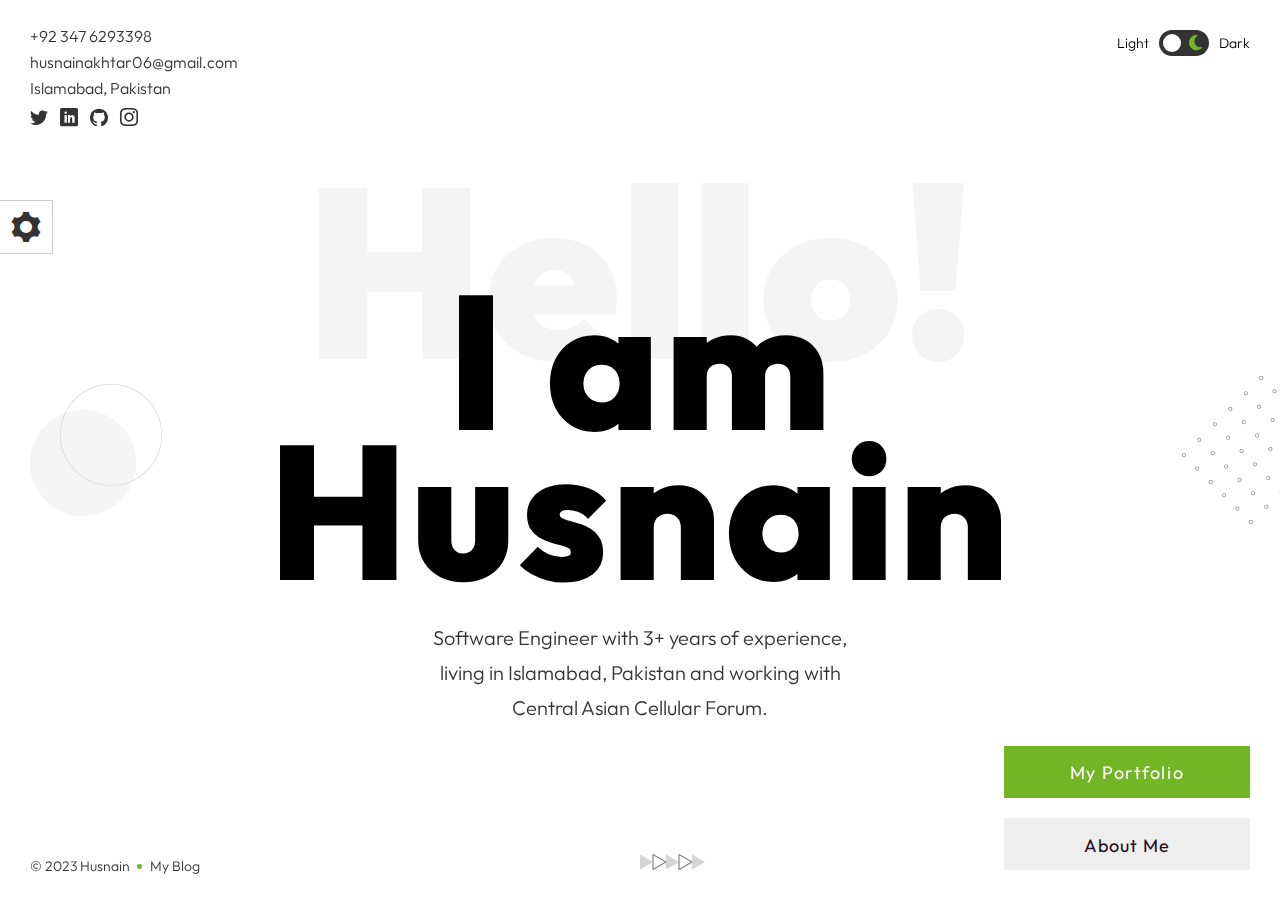
==== index.html @ 50b4adbc "Add skills" ====
<!DOCTYPE html>
<html lang="en">

<head>
  <meta charset="UTF-8">
  <meta name="viewport" content="width=device-width, initial-scale=1.0">
  <meta http-equiv="X-UA-Compatible" content="ie=edge">
  <link rel="preconnect" href="https://fonts.googleapis.com/">
  <link rel="icon" type="image/jpg" href="./img/icon.jpg">
  <link rel="preconnect" href="https://fonts.gstatic.com/" crossorigin>
  <link href="https://fonts.googleapis.com/css2?family=Outfit:wght@300;400;500;600;700;800;900&amp;display=swap"
    rel="stylesheet">
  <title>Husnain Akhtar - Personal Portfolio - Frontend Developer</title>
  <!-- Main CSS File -->
  <link rel="stylesheet" type="text/css" href="css/style.css">
  <!-- Main Color File -->
  <link rel="stylesheet" type="text/css" href="css/skins/green.css">
  <!-- Color Switcher - Only Demo -->
  <link rel="stylesheet" type="text/css" href="css/colorswitcher.css">

</head>

<body>
  <!-- Color Switcher Starts / Only Demo -->
  <div id="switcher" class="switcher">
    <p>Color Switcher</span>
    <div>
      <span id="yellow"></span>
      <span id="red"></span>
      <span id="green"></span>
      <span id="green2"></span>
      <span id="orange"></span>
      <span id="blue"></span>
      <span id="blue2"></span>
      <span id="pink"></span>
      <span id="goldenrod"></span>
      <span id="pink2"></span>
    </div>
    <span id="toggle-switcher">
      <i class="icon-cog"></i>
    </span>
  </div>
  <!-- Color Switcher Ends / Only Demo -->
  <!-- Sound Dialog Modal Starts -->
  <!-- <div id="soundmodal" class="soundmodal">
         <div class="soundmodal-content">
            <img class="sound-icon" src="img/volume.png" alt="">
            <p>Allow Sound Effects ?</p>
            <div class="buttons">
               <span id="no" class="no">No</span>
               <span id="yes" class="yes">Yes</span>
            </div>
         </div>
       </div> -->
  <!-- Sound Dialog Modal Ends -->
  <!-- Loader Starts -->
  <div class="loader-wrapper">
    <div class="loader">
    </div>
    <div class="loader-section section-left"></div>
    <div class="loader-section section-right"></div>
  </div>
  <!-- Loader Ends -->
  <!-- Home Section Starts -->
  <div class="main-section home active">
    <!-- Background shape Starts -->
    <img src="img/shape3.png" alt="">
    <!-- Background shape Ends -->
    <!-- Main Home Content Starts -->
    <div class="home-content">
      <div>
        <span class="hello">Hello!</span>
        <h1>I am <span>Husnain</span>
        </h1>
        <p>Software Engineer with 3+ years of experience, living in Islamabad, Pakistan and working with Central
          Asian Cellular Forum.</p>
      </div>
    </div>
    <!-- Main Home Content Ends -->
    <!-- Call To Actions Starts -->
    <div class="call-to-actions">
      <!-- Open Portfolio Section Starts -->
      <button id="open-portfolio" class="btn-primary">
        <span class="letter-wrap">My Portfolio</span>
      </button>
      <!-- Open Portfolio Section Ends -->
      <!-- Open About Section Starts -->
      <a href="#" id="open-about" class="btn-secondary">
        <div>
          <span> About Me </span>
          <span> About Me </span>
        </div>
      </a>
      <!-- Open About Section Ends -->
    </div>
    <!-- Call To Actions Ends -->
    <!-- Contacts Starts -->
    <div class="contacts">
      <ul>
        <li><a class="link" href="tel:+92 347 6293 398">+92 347 6293398</a></li>
        <li><a class="link" href="mailto:husnainakhtar06@gmail.com">husnainakhtar06@gmail.com</a></li>

        <li>
          <a class="link">Islamabad,
            Pakistan
          </a>
        </li>
      </ul>

      <!-- Social Media Profiles Starts -->
      <div class="social">
        <ul>
          <li>
            <a href="https://twitter.com/ihusnain_1" target="_blank">
              <i class="icon-twitter"></i>
            </a>
          </li>
          <li>
            <a href="https://linkedin.com/in/husnain-akhtar" target="_blank">
              <i class="icon-linkedin"></i>
            </a>
          </li>
          <li>
            <a href="https://github.com/husnain52" target="_blank">
              <i class="icon-github"></i>
            </a>
          </li>
          <li>
            <a href="https://instagram.com/ihusnain_1" target="_blank">
              <i class="icon-instagram"></i>
            </a>
          </li>
        </ul>
      </div>
      <!-- Social Media Profiles Ends -->
    </div>
    <!-- Contacts Ends -->
    <!-- Skin Switcher Starts -->
    <div class="skin">
      <span>Light</span>
      <div>
        <input type="checkbox" class="checkbox" id="checkbox">
        <label for="checkbox" class="checkbox-label">
          <svg width="14" class="light" xmlns="http://www.w3.org/2000/svg" viewBox="0 0 512 512">
            <path
              d="M361.5 1.2c5 2.1 8.6 6.6 9.6 11.9L391 121l107.9 19.8c5.3 1 9.8 4.6 11.9 9.6s1.5 10.7-1.6 15.2L446.9 256l62.3 90.3c3.1 4.5 3.7 10.2 1.6 15.2s-6.6 8.6-11.9 9.6L391 391 371.1 498.9c-1 5.3-4.6 9.8-9.6 11.9s-10.7 1.5-15.2-1.6L256 446.9l-90.3 62.3c-4.5 3.1-10.2 3.7-15.2 1.6s-8.6-6.6-9.6-11.9L121 391 13.1 371.1c-5.3-1-9.8-4.6-11.9-9.6s-1.5-10.7 1.6-15.2L65.1 256 2.8 165.7c-3.1-4.5-3.7-10.2-1.6-15.2s6.6-8.6 11.9-9.6L121 121 140.9 13.1c1-5.3 4.6-9.8 9.6-11.9s10.7-1.5 15.2 1.6L256 65.1 346.3 2.8c4.5-3.1 10.2-3.7 15.2-1.6zM160 256a96 96 0 1 1 192 0 96 96 0 1 1 -192 0zm224 0a128 128 0 1 0 -256 0 128 128 0 1 0 256 0z" />
          </svg>
          <svg width="13" class="dark" xmlns="http://www.w3.org/2000/svg" viewBox="0 0 384 512">
            <path
              d="M223.5 32C100 32 0 132.3 0 256S100 480 223.5 480c60.6 0 115.5-24.2 155.8-63.4c5-4.9 6.3-12.5 3.1-18.7s-10.1-9.7-17-8.5c-9.8 1.7-19.8 2.6-30.1 2.6c-96.9 0-175.5-78.8-175.5-176c0-65.8 36-123.1 89.3-153.3c6.1-3.5 9.2-10.5 7.7-17.3s-7.3-11.9-14.3-12.5c-6.3-.5-12.6-.8-19-.8z" />
          </svg>
          <span class="ball"></span>
        </label>
      </div>
      <span>Dark</span>
    </div>
    <!-- Skin Switcher Ends -->
    <!-- Copyright Starts -->
    <div class="leftbottom">
      <span>&copy; 2023 Husnain</span>
      <a href="blog.html">
        My Blog
      </a>
    </div>
    <!-- Copyright Ends -->
  </div>
  <!-- Home Section Ends -->
  <!-- Portfolio Section Starts -->
  <div class="main-section portfolio-grid">
    <!-- Back Home Starts -->
    <div class="back-home" id="back-home">
      <div class="squares">
        <div></div>
        <div></div>
        <div></div>
        <div></div>
        <div></div>
        <div></div>
        <div></div>
        <div></div>
        <div></div>
        <div></div>
        <div></div>
        <div></div>
        <div></div>
        <div></div>
        <div></div>
        <div></div>
        <div></div>
        <div></div>
      </div>
    </div>
    <!-- Back Home Ends -->
    <!-- Portfolio Grid Starts -->
    <div class="grid-container">
      <!-- Portfolio Heading Starts -->
      <div class="heading">
        <h2>Portfolio</h2>
        <p>A few recent Projects that I have worked on</p>
      </div>
      <!-- Portfolio Heading Ends -->
      <!-- Portfolio Items Starts -->
      <ul class="grid">
        <!-- Portfolio Single Item Starts -->
        <li class="item" onclick="openItem(this)">
          <img src="img/projects/commercehope-frontend.png" alt="commercehope-frontend">
          <div class="title">
            <span>CommerceHope - React Web App</span>
          </div>
        </li>
        <!-- Portfolio Single Item Ends -->
        <!-- Portfolio Single Item Starts -->
        <li class="item" onclick="openItem(this)">
          <img src="img/projects/commercehope-dashboard.png" alt="commercehope-dashboard">
          <div class="title">
            <span>CommerceHope Admin Dashboard</span>
          </div>
        </li>
        <!-- Portfolio Single Item Ends -->
        <!-- Portfolio Single Item Starts -->
        <li class="item" onclick="openItem(this)">
          <img src="img/projects/project-3.jpg" alt="">
          <div class="title">
            <span>Moscow</span>
          </div>
        </li>
        <!-- Portfolio Single Item Ends -->
        <!-- Portfolio Single Item Starts -->
        <li class="item" onclick="openItem(this)">
          <img src="img/projects/project-4.jpg" alt="">
          <div class="title">
            <span>New York</span>
          </div>
        </li>
        <!-- Portfolio Single Item Ends -->
        <!-- Portfolio Single Item Starts -->
        <li class="item" onclick="openItem(this)">
          <img src="img/projects/project-5.jpg" alt="">
          <div class="title">
            <span>Tokyo</span>
          </div>
        </li>
        <!-- Portfolio Single Item Ends -->
        <!-- Portfolio Single Item Starts -->
        <li class="item" onclick="openItem(this)">
          <img src="img/projects/project-6.jpg" alt="">
          <div class="title">
            <span>Budapest</span>
          </div>
        </li>
        <!-- Portfolio Single Item Ends -->
        <!-- Portfolio Single Item Starts -->
        <li class="item" onclick="openItem(this)">
          <img src="img/projects/project-7.jpg" alt="">
          <div class="title">
            <span>Sydney</span>
          </div>
        </li>
        <!-- Portfolio Single Item Ends -->
        <!-- Portfolio Single Item Starts -->
        <li class="item" onclick="openItem(this)">
          <img src="img/projects/project-8.jpg" alt="">
          <div class="title">
            <span>Amsterdam</span>
          </div>
        </li>
        <!-- Portfolio Single Item Ends -->
      </ul>
      <!-- Portfolio Items Ends -->

      <div class="heading">
        <h2>Top Skills</h2>
        <p>Some of my expertise</p>

        <ul class="grid">
          <!-- Portfolio Single Item Starts -->
          <li class="item">
            <img style="object-fit: contain;" src="https://cdn-icons-png.flaticon.com/512/732/732212.png"
              alt="redux.js">
            <div class="title">
              <span>HTML</span>
            </div>
          </li>
          <li class="item">
            <img style="object-fit: contain;"
              src="https://upload.wikimedia.org/wikipedia/commons/thumb/6/62/CSS3_logo.svg/800px-CSS3_logo.svg.png"
              alt="redux.js">
            <div class="title">
              <span>CSS</span>
            </div>
          </li>
          <li class="item">
            <img style="object-fit: contain;" src="https://cdn-icons-png.flaticon.com/512/5968/5968292.png"
              alt="redux.js">
            <div class="title">
              <span>JavaScript</span>
            </div>
          </li>
          <li class="item">
            <img style="object-fit: contain;" src="https://cdn-icons-png.flaticon.com/512/5968/5968381.png"
              alt="redux.js">
            <div class="title">
              <span>TypeScript</span>
            </div>
          </li>
          <li class="item">
            <img style="object-fit: contain;"
              src="https://upload.wikimedia.org/wikipedia/commons/thumb/a/a7/React-icon.svg/2300px-React-icon.svg.png"
              alt="react.js">
            <div class="title">
              <span>React.js</span>
            </div>
          </li>
          <li class="item">
            <img style="object-fit: contain;"
              src="https://seeklogo.com/images/N/next-js-logo-8FCFF51DD2-seeklogo.com.png" alt="next.js">
            <div class="title">
              <span>Next.js</span>
            </div>
          </li>
          <li class="item">
            <img style="object-fit: contain;" src="https://assets.stickpng.com/images/5848309bcef1014c0b5e4a9a.png"
              alt="redux.js">
            <div class="title">
              <span>Redux.js</span>
            </div>
          </li>
          <li class="item">
            <img style="object-fit: contain;" src="https://static-00.iconduck.com/assets.00/node-js-icon-454x512-nztofx17.png"
              alt="redux.js">
            <div class="title">
              <span>Node.js</span>
            </div>
          </li>
          <!-- Portfolio Single Item Ends -->
        </ul>
      </div>
    </div>
    <!-- Portfolio Grid Ends -->
    <!-- Skin Switcher Starts -->
    <div class="skin">
      <span>Light</span>
      <div>
        <input type="checkbox" class="checkbox" id="checkbox2">
        <label for="checkbox2" class="checkbox-label">
          <svg width="14" class="light" xmlns="http://www.w3.org/2000/svg" viewBox="0 0 512 512">
            <path fill="#fb6977"
              d="M361.5 1.2c5 2.1 8.6 6.6 9.6 11.9L391 121l107.9 19.8c5.3 1 9.8 4.6 11.9 9.6s1.5 10.7-1.6 15.2L446.9 256l62.3 90.3c3.1 4.5 3.7 10.2 1.6 15.2s-6.6 8.6-11.9 9.6L391 391 371.1 498.9c-1 5.3-4.6 9.8-9.6 11.9s-10.7 1.5-15.2-1.6L256 446.9l-90.3 62.3c-4.5 3.1-10.2 3.7-15.2 1.6s-8.6-6.6-9.6-11.9L121 391 13.1 371.1c-5.3-1-9.8-4.6-11.9-9.6s-1.5-10.7 1.6-15.2L65.1 256 2.8 165.7c-3.1-4.5-3.7-10.2-1.6-15.2s6.6-8.6 11.9-9.6L121 121 140.9 13.1c1-5.3 4.6-9.8 9.6-11.9s10.7-1.5 15.2 1.6L256 65.1 346.3 2.8c4.5-3.1 10.2-3.7 15.2-1.6zM160 256a96 96 0 1 1 192 0 96 96 0 1 1 -192 0zm224 0a128 128 0 1 0 -256 0 128 128 0 1 0 256 0z" />
          </svg>
          <svg width="13" class="dark" xmlns="http://www.w3.org/2000/svg" viewBox="0 0 384 512">
            <path
              d="M223.5 32C100 32 0 132.3 0 256S100 480 223.5 480c60.6 0 115.5-24.2 155.8-63.4c5-4.9 6.3-12.5 3.1-18.7s-10.1-9.7-17-8.5c-9.8 1.7-19.8 2.6-30.1 2.6c-96.9 0-175.5-78.8-175.5-176c0-65.8 36-123.1 89.3-153.3c6.1-3.5 9.2-10.5 7.7-17.3s-7.3-11.9-14.3-12.5c-6.3-.5-12.6-.8-19-.8z" />
          </svg>
          <span class="ball"></span>
        </label>
      </div>
      <span>Dark</span>
    </div>
    <!-- Skin Switcher Ends -->
  </div>
  <!-- Portfolio Section Ends -->
  <!-- Portfolio Items Details Starts -->
  <div class="portfolio-items">
    <!-- Single Project Details Starts -->
    <div class="single-project-item" id="project-1">
      <!-- Back Portfolio Starts -->
      <div class="back-to-portfolio" onclick="backToPorfolio()">
        <div class="squares">
          <div></div>
          <div></div>
          <div></div>
          <div></div>
          <div></div>
          <div></div>
          <div></div>
          <div></div>
          <div></div>
          <div></div>
          <div></div>
          <div></div>
          <div></div>
          <div></div>
          <div></div>
          <div></div>
          <div></div>
          <div></div>
        </div>
      </div>
      <!-- Back Portfolio Ends -->
      <div>
        <!-- Portfolio Single Item Details Starts -->
        <div class="details">
          <div class="heading">
            <img src="img/projects/commercehope-frontend.png" alt="">
            <div>
              <div>
                <h2>CommerceHope - An Ecommerce Software</h2>
                <span>Web Application</span>
              </div>
            </div>
          </div>
          <div class="content">
            <ul>
              <li>
                <span>Client :</span>
                <span>Techgater IT Solutions</span>
              </li>
              <li>
                <span>Duration :</span>
                <span>6 months</span>
              </li>
              <li>
                <span>Role :</span>
                <span>Fullstack Developer</span>
              </li>
              <li>
                <span> Frameworks : </span>
                <span>React JS, Material UI, Redux-Toolkit, Node.js, Express, MongoDB</span>
              </li>
            </ul>
            <a href="https://app-v3.commercehope.com/" target="_blank" class="btn-secondary">
              <div>
                <span> Preview </span>
                <span> Preview </span>
              </div>
            </a>
          </div>
        </div>
        <!-- Portfolio Single Item Details Ends -->
        <!-- Portfolio Navigation Starts -->
        <div class="arrows">
          <div>
            <div class="arrow up top-project" onclick="TopProject()">
              <div class="arrow-inner">
                <svg class="main-arrow" width="40" height="40" xmlns="http://www.w3.org/2000/svg" version="1.1">
                  <path d="M 15 19 L 20.5 13 L 26 19 L 23 19 L 23 25 L 18 25 L 18 19 z"></path>
                </svg>
                <svg class="hover" width="40" height="40" xmlns="http://www.w3.org/2000/svg" version="1.1">
                  <path d="M 15 19 L 20.5 13 L 26 19 L 23 19 L 23 25 L 18 25 L 18 19 z"></path>
                </svg>
              </div>
            </div>
          </div>
          <div>
            <div class="arrow down bottom-project" onclick="BottomProject()">
              <div class="arrow-inner">
                <svg class="main-arrow" width="40" height="40" xmlns="http://www.w3.org/2000/svg" version="1.1">
                  <path d="M 15 21 L 20.5 27 L 26 21 L 23 21 L 23 15 L 18 15 L 18 21 z"></path>
                </svg>
                <svg class="hover" width="40" height="40" xmlns="http://www.w3.org/2000/svg" version="1.1">
                  <path d="M 15 21 L 20.5 27 L 26 21 L 23 21 L 23 15 L 18 15 L 18 21 z"></path>
                </svg>
              </div>
            </div>
          </div>
        </div>
        <!-- Portfolio Navigation Ends -->
      </div>
    </div>
    <!-- Single Project Details Ends -->
    <!-- Single Project Details Starts -->
    <div class="single-project-item" id="project-2">
      <!-- Back Portfolio Starts -->
      <div class="back-to-portfolio" onclick="backToPorfolio()">
        <div class="squares">
          <div></div>
          <div></div>
          <div></div>
          <div></div>
          <div></div>
          <div></div>
          <div></div>
          <div></div>
          <div></div>
          <div></div>
          <div></div>
          <div></div>
          <div></div>
          <div></div>
          <div></div>
          <div></div>
          <div></div>
          <div></div>
        </div>
      </div>
      <!-- Back Portfolio Ends -->
      <div>
        <!-- Portfolio Single Item Details Starts -->
        <div class="details">
          <div class="heading">
            <img src="img/projects/commercehope-dashboard.png" alt="commercehope-dashboard">
            <div>
              <div>
                <h2>CommerceHope Admin Panel</h2>
                <span>Progressive Web Application for an Ecommerce sites</span>
              </div>
            </div>
          </div>
          <div class="content">
            <ul>
              <li>
                <span>Client :</span>
                <span>Techgater IT Solutions</span>
              </li>
              <li>
                <span>Duration :</span>
                <span>6 months</span>
              </li>
              <li>
                <span>Role :</span>
                <span>Frontend Architect</span>
              </li>
              <li>
                <span>Frameworks : </span>
                <span>Next.js, Express, Material-UI, Redux, MongoDB</span>
              </li>
            </ul>
            <a href="https://dashboard-ch-v3.vercel.app/dashboard" target="_blank" class="btn-secondary">
              <div>
                <span> Preview </span>
                <span> Preview </span>
              </div>
            </a>
          </div>
        </div>
        <!-- Portfolio Single Item Details Ends -->
        <!-- Portfolio Navigation Starts -->
        <div class="arrows">
          <div>
            <div class="arrow up top-project" onclick="TopProject()">
              <div class="arrow-inner">
                <svg class="main-arrow" width="40" height="40" xmlns="http://www.w3.org/2000/svg" version="1.1">
                  <path d="M 15 19 L 20.5 13 L 26 19 L 23 19 L 23 25 L 18 25 L 18 19 z"></path>
                </svg>
                <svg class="hover" width="40" height="40" xmlns="http://www.w3.org/2000/svg" version="1.1">
                  <path d="M 15 19 L 20.5 13 L 26 19 L 23 19 L 23 25 L 18 25 L 18 19 z"></path>
                </svg>
              </div>
            </div>
          </div>
          <div>
            <div class="arrow down bottom-project" onclick="BottomProject()">
              <div class="arrow-inner">
                <svg class="main-arrow" width="40" height="40" xmlns="http://www.w3.org/2000/svg" version="1.1">
                  <path d="M 15 21 L 20.5 27 L 26 21 L 23 21 L 23 15 L 18 15 L 18 21 z"></path>
                </svg>
                <svg class="hover" width="40" height="40" xmlns="http://www.w3.org/2000/svg" version="1.1">
                  <path d="M 15 21 L 20.5 27 L 26 21 L 23 21 L 23 15 L 18 15 L 18 21 z"></path>
                </svg>
              </div>
            </div>
          </div>
        </div>
        <!-- Portfolio Navigation Ends -->
      </div>
    </div>
    <!-- Single Project Details Ends -->
    <!-- Single Project Details Starts -->
    <div class="single-project-item" id="project-3">
      <!-- Back Portfolio Starts -->
      <div class="back-to-portfolio" onclick="backToPorfolio()">
        <div class="squares">
          <div></div>
          <div></div>
          <div></div>
          <div></div>
          <div></div>
          <div></div>
          <div></div>
          <div></div>
          <div></div>
          <div></div>
          <div></div>
          <div></div>
          <div></div>
          <div></div>
          <div></div>
          <div></div>
          <div></div>
          <div></div>
        </div>
      </div>
      <!-- Back Portfolio Ends -->
      <div>
        <!-- Portfolio Single Item Details Starts -->
        <div class="details">
          <div class="heading">
            <img src="img/projects/project-3-big.jpg" alt="">
            <div>
              <div>
                <h2>Moscow</h2>
                <span>Mobile App</span>
              </div>
            </div>
          </div>
          <div class="content">
            <ul>
              <li>
                <span>Client :</span>
                <span>Graphicriver</span>
              </li>
              <li>
                <span>Duration :</span>
                <span>10 months</span>
              </li>
              <li>
                <span>Role :</span>
                <span>Backend</span>
              </li>
              <li>
                <span>Frameworks : </span>
                <span>Java, Spring Boot</span>
              </li>
            </ul>
            <a href="#" target="_blank" class="btn-secondary">
              <div>
                <span> Preview </span>
                <span> Preview </span>
              </div>
            </a>
          </div>
        </div>
        <!-- Portfolio Single Item Details Ends -->
        <!-- Portfolio Navigation Starts -->
        <div class="arrows">
          <div>
            <div class="arrow up top-project" onclick="TopProject()">
              <div class="arrow-inner">
                <svg class="main-arrow" width="40" height="40" xmlns="http://www.w3.org/2000/svg" version="1.1">
                  <path d="M 15 19 L 20.5 13 L 26 19 L 23 19 L 23 25 L 18 25 L 18 19 z"></path>
                </svg>
                <svg class="hover" width="40" height="40" xmlns="http://www.w3.org/2000/svg" version="1.1">
                  <path d="M 15 19 L 20.5 13 L 26 19 L 23 19 L 23 25 L 18 25 L 18 19 z"></path>
                </svg>
              </div>
            </div>
          </div>
          <div>
            <div class="arrow down bottom-project" onclick="BottomProject()">
              <div class="arrow-inner">
                <svg class="main-arrow" width="40" height="40" xmlns="http://www.w3.org/2000/svg" version="1.1">
                  <path d="M 15 21 L 20.5 27 L 26 21 L 23 21 L 23 15 L 18 15 L 18 21 z"></path>
                </svg>
                <svg class="hover" width="40" height="40" xmlns="http://www.w3.org/2000/svg" version="1.1">
                  <path d="M 15 21 L 20.5 27 L 26 21 L 23 21 L 23 15 L 18 15 L 18 21 z"></path>
                </svg>
              </div>
            </div>
          </div>
        </div>
        <!-- Portfolio Navigation Ends -->
      </div>
    </div>
    <!-- Single Project Details Ends -->
    <!-- Single Project Details Starts -->
    <div class="single-project-item" id="project-4">
      <!-- Back Portfolio Starts -->
      <div class="back-to-portfolio" onclick="backToPorfolio()">
        <div class="squares">
          <div></div>
          <div></div>
          <div></div>
          <div></div>
          <div></div>
          <div></div>
          <div></div>
          <div></div>
          <div></div>
          <div></div>
          <div></div>
          <div></div>
          <div></div>
          <div></div>
          <div></div>
          <div></div>
          <div></div>
          <div></div>
        </div>
      </div>
      <!-- Back Portfolio Ends -->
      <div>
        <!-- Portfolio Single Item Details Starts -->
        <div class="details">
          <div class="heading">
            <img src="img/projects/project-4-big.jpg" alt="">
            <div>
              <div>
                <h2>New York</h2>
                <span>Web App</span>
              </div>
            </div>
          </div>
          <div class="content">
            <ul>
              <li>
                <span>Client :</span>
                <span>Videohive</span>
              </li>
              <li>
                <span>Duration :</span>
                <span>2 years</span>
              </li>
              <li>
                <span>Role :</span>
                <span>Manager</span>
              </li>
              <li>
                <span>Frameworks : </span>
                <span>Jira, Google Sheets</span>
              </li>
            </ul>
            <a href="#" target="_blank" class="btn-secondary">
              <div>
                <span> Preview </span>
                <span> Preview </span>
              </div>
            </a>
          </div>
        </div>
        <!-- Portfolio Single Item Details Ends -->
        <!-- Portfolio Navigation Starts -->
        <div class="arrows">
          <div>
            <div class="arrow up top-project" onclick="TopProject()">
              <div class="arrow-inner">
                <svg class="main-arrow" width="40" height="40" xmlns="http://www.w3.org/2000/svg" version="1.1">
                  <path d="M 15 19 L 20.5 13 L 26 19 L 23 19 L 23 25 L 18 25 L 18 19 z"></path>
                </svg>
                <svg class="hover" width="40" height="40" xmlns="http://www.w3.org/2000/svg" version="1.1">
                  <path d="M 15 19 L 20.5 13 L 26 19 L 23 19 L 23 25 L 18 25 L 18 19 z"></path>
                </svg>
              </div>
            </div>
          </div>
          <div>
            <div class="arrow down bottom-project" onclick="BottomProject()">
              <div class="arrow-inner">
                <svg class="main-arrow" width="40" height="40" xmlns="http://www.w3.org/2000/svg" version="1.1">
                  <path d="M 15 21 L 20.5 27 L 26 21 L 23 21 L 23 15 L 18 15 L 18 21 z"></path>
                </svg>
                <svg class="hover" width="40" height="40" xmlns="http://www.w3.org/2000/svg" version="1.1">
                  <path d="M 15 21 L 20.5 27 L 26 21 L 23 21 L 23 15 L 18 15 L 18 21 z"></path>
                </svg>
              </div>
            </div>
          </div>
        </div>
        <!-- Portfolio Navigation Ends -->
      </div>
    </div>
    <!-- Single Project Details Ends -->
    <!-- Single Project Details Starts -->
    <div class="single-project-item" id="project-5">
      <!-- Back Portfolio Starts -->
      <div class="back-to-portfolio" onclick="backToPorfolio()">
        <div class="squares">
          <div></div>
          <div></div>
          <div></div>
          <div></div>
          <div></div>
          <div></div>
          <div></div>
          <div></div>
          <div></div>
          <div></div>
          <div></div>
          <div></div>
          <div></div>
          <div></div>
          <div></div>
          <div></div>
          <div></div>
          <div></div>
        </div>
      </div>
      <!-- Back Portfolio Ends -->
      <div>
        <!-- Portfolio Single Item Details Starts -->
        <div class="details">
          <div class="heading">
            <img src="img/projects/project-5-big.jpg" alt="">
            <div>
              <div>
                <h2>Tokyo</h2>
                <span>Mobile App</span>
              </div>
            </div>
          </div>
          <div class="content">
            <ul>
              <li>
                <span>Client :</span>
                <span>Audiojungle</span>
              </li>
              <li>
                <span>Duration :</span>
                <span>4 months</span>
              </li>
              <li>
                <span>Role :</span>
                <span>Frontend</span>
              </li>
              <li>
                <span>Frameworks :</span>
                <span>Html, Css, jQuery</span>
              </li>
            </ul>
            <a href="#" target="_blank" class="btn-secondary">
              <div>
                <span> Preview </span>
                <span> Preview </span>
              </div>
            </a>
          </div>
        </div>
        <!-- Portfolio Single Item Details Ends -->
        <!-- Portfolio Navigation Starts -->
        <div class="arrows">
          <div>
            <div class="arrow up top-project" onclick="TopProject()">
              <div class="arrow-inner">
                <svg class="main-arrow" width="40" height="40" xmlns="http://www.w3.org/2000/svg" version="1.1">
                  <path d="M 15 19 L 20.5 13 L 26 19 L 23 19 L 23 25 L 18 25 L 18 19 z"></path>
                </svg>
                <svg class="hover" width="40" height="40" xmlns="http://www.w3.org/2000/svg" version="1.1">
                  <path d="M 15 19 L 20.5 13 L 26 19 L 23 19 L 23 25 L 18 25 L 18 19 z"></path>
                </svg>
              </div>
            </div>
          </div>
          <div>
            <div class="arrow down bottom-project" onclick="BottomProject()">
              <div class="arrow-inner">
                <svg class="main-arrow" width="40" height="40" xmlns="http://www.w3.org/2000/svg" version="1.1">
                  <path d="M 15 21 L 20.5 27 L 26 21 L 23 21 L 23 15 L 18 15 L 18 21 z"></path>
                </svg>
                <svg class="hover" width="40" height="40" xmlns="http://www.w3.org/2000/svg" version="1.1">
                  <path d="M 15 21 L 20.5 27 L 26 21 L 23 21 L 23 15 L 18 15 L 18 21 z"></path>
                </svg>
              </div>
            </div>
          </div>
        </div>
        <!-- Portfolio Navigation Ends -->
      </div>
    </div>
    <!-- Single Project Details Ends -->
    <!-- Single Project Details Starts -->
    <div class="single-project-item" id="project-6">
      <!-- Back Portfolio Starts -->
      <div class="back-to-portfolio" onclick="backToPorfolio()">
        <div class="squares">
          <div></div>
          <div></div>
          <div></div>
          <div></div>
          <div></div>
          <div></div>
          <div></div>
          <div></div>
          <div></div>
          <div></div>
          <div></div>
          <div></div>
          <div></div>
          <div></div>
          <div></div>
          <div></div>
          <div></div>
          <div></div>
        </div>
      </div>
      <!-- Back Portfolio Ends -->
      <div>
        <!-- Portfolio Single Item Details Starts -->
        <div class="details">
          <div class="heading">
            <img src="img/projects/project-6-big.jpg" alt="">
            <div>
              <div>
                <h2>Budapest</h2>
                <span>Web App</span>
              </div>
            </div>
          </div>
          <div class="content">
            <ul>
              <li>
                <span>Client :</span>
                <span>Photodune</span>
              </li>
              <li>
                <span>Duration :</span>
                <span>7 months</span>
              </li>
              <li>
                <span>Role :</span>
                <span>Tech Lead</span>
              </li>
              <li>
                <span> Frameworks : </span>
                <span>Next JS, React</span>
              </li>
            </ul>
            <a href="#" target="_blank" class="btn-secondary">
              <div>
                <span> Preview </span>
                <span> Preview </span>
              </div>
            </a>
          </div>
        </div>
        <!-- Portfolio Single Item Details Ends -->
        <!-- Portfolio Navigation Starts -->
        <div class="arrows">
          <div>
            <div class="arrow up top-project" onclick="TopProject()">
              <div class="arrow-inner">
                <svg class="main-arrow" width="40" height="40" xmlns="http://www.w3.org/2000/svg" version="1.1">
                  <path d="M 15 19 L 20.5 13 L 26 19 L 23 19 L 23 25 L 18 25 L 18 19 z"></path>
                </svg>
                <svg class="hover" width="40" height="40" xmlns="http://www.w3.org/2000/svg" version="1.1">
                  <path d="M 15 19 L 20.5 13 L 26 19 L 23 19 L 23 25 L 18 25 L 18 19 z"></path>
                </svg>
              </div>
            </div>
          </div>
          <div>
            <div class="arrow down bottom-project" onclick="BottomProject()">
              <div class="arrow-inner">
                <svg class="main-arrow" width="40" height="40" xmlns="http://www.w3.org/2000/svg" version="1.1">
                  <path d="M 15 21 L 20.5 27 L 26 21 L 23 21 L 23 15 L 18 15 L 18 21 z"></path>
                </svg>
                <svg class="hover" width="40" height="40" xmlns="http://www.w3.org/2000/svg" version="1.1">
                  <path d="M 15 21 L 20.5 27 L 26 21 L 23 21 L 23 15 L 18 15 L 18 21 z"></path>
                </svg>
              </div>
            </div>
          </div>
        </div>
        <!-- Portfolio Navigation Ends -->
      </div>
    </div>
    <!-- Single Project Details Ends -->
    <!-- Single Project Details Starts -->
    <div class="single-project-item" id="project-7">
      <!-- Back Portfolio Starts -->
      <div class="back-to-portfolio" onclick="backToPorfolio()">
        <div class="squares">
          <div></div>
          <div></div>
          <div></div>
          <div></div>
          <div></div>
          <div></div>
          <div></div>
          <div></div>
          <div></div>
          <div></div>
          <div></div>
          <div></div>
          <div></div>
          <div></div>
          <div></div>
          <div></div>
          <div></div>
          <div></div>
        </div>
      </div>
      <!-- Back Portfolio Ends -->
      <div>
        <!-- Portfolio Single Item Details Starts -->
        <div class="details">
          <div class="heading">
            <img src="img/projects/project-7-big.jpg" alt="">
            <div>
              <div>
                <h2>Sydney</h2>
                <span>Mobile App</span>
              </div>
            </div>
          </div>
          <div class="content">
            <ul>
              <li>
                <span>Client :</span>
                <span>3D Ocean</span>
              </li>
              <li>
                <span>Duration :</span>
                <span>10 months</span>
              </li>
              <li>
                <span>Role :</span>
                <span>Backend</span>
              </li>
              <li>
                <span>Frameworks :</span>
                <span>MySQL, Node JS</span>
              </li>
            </ul>
            <a href="#" target="_blank" class="btn-secondary">
              <div>
                <span> Preview </span>
                <span> Preview </span>
              </div>
            </a>
          </div>
        </div>
        <!-- Portfolio Single Item Details Ends -->
        <!-- Portfolio Navigation Starts -->
        <div class="arrows">
          <div>
            <div class="arrow up top-project" onclick="TopProject()">
              <div class="arrow-inner">
                <svg class="main-arrow" width="40" height="40" xmlns="http://www.w3.org/2000/svg" version="1.1">
                  <path d="M 15 19 L 20.5 13 L 26 19 L 23 19 L 23 25 L 18 25 L 18 19 z"></path>
                </svg>
                <svg class="hover" width="40" height="40" xmlns="http://www.w3.org/2000/svg" version="1.1">
                  <path d="M 15 19 L 20.5 13 L 26 19 L 23 19 L 23 25 L 18 25 L 18 19 z"></path>
                </svg>
              </div>
            </div>
          </div>
          <div>
            <div class="arrow down bottom-project" onclick="BottomProject()">
              <div class="arrow-inner">
                <svg class="main-arrow" width="40" height="40" xmlns="http://www.w3.org/2000/svg" version="1.1">
                  <path d="M 15 21 L 20.5 27 L 26 21 L 23 21 L 23 15 L 18 15 L 18 21 z"></path>
                </svg>
                <svg class="hover" width="40" height="40" xmlns="http://www.w3.org/2000/svg" version="1.1">
                  <path d="M 15 21 L 20.5 27 L 26 21 L 23 21 L 23 15 L 18 15 L 18 21 z"></path>
                </svg>
              </div>
            </div>
          </div>
        </div>
        <!-- Portfolio Navigation Ends -->
      </div>
    </div>
    <!-- Single Project Details Ends -->
    <!-- Single Project Details Starts -->
    <div class="single-project-item" id="project-8">
      <!-- Back Portfolio Starts -->
      <div class="back-to-portfolio" onclick="backToPorfolio()">
        <div class="squares">
          <div></div>
          <div></div>
          <div></div>
          <div></div>
          <div></div>
          <div></div>
          <div></div>
          <div></div>
          <div></div>
          <div></div>
          <div></div>
          <div></div>
          <div></div>
          <div></div>
          <div></div>
          <div></div>
          <div></div>
          <div></div>
        </div>
      </div>
      <!-- Back Portfolio Ends -->
      <div>
        <!-- Portfolio Single Item Details Starts -->
        <div class="details">
          <div class="heading">
            <img src="img/projects/project-8-big.jpg" alt="">
            <div>
              <div>
                <h2>Amsterdam</h2>
                <span>Web App</span>
              </div>
            </div>
          </div>
          <div class="content">
            <ul>
              <li>
                <span>Client :</span>
                <span>Envato</span>
              </li>
              <li>
                <span>Duration :</span>
                <span>1 month</span>
              </li>
              <li>
                <span>Role :</span>
                <span>UI/UX Designer</span>
              </li>
              <li>
                <span>Frameworks :</span>
                <span>Sketch, Figma</span>
              </li>
            </ul>
            <a href="#" target="_blank" class="btn-secondary">
              <div>
                <span> Preview </span>
                <span> Preview </span>
              </div>
            </a>
          </div>
        </div>
        <!-- Portfolio Single Item Details Ends -->
        <!-- Portfolio Navigation Starts -->
        <div class="arrows">
          <div>
            <div class="arrow up top-project" onclick="TopProject()">
              <div class="arrow-inner">
                <svg class="main-arrow" width="40" height="40" xmlns="http://www.w3.org/2000/svg" version="1.1">
                  <path d="M 15 19 L 20.5 13 L 26 19 L 23 19 L 23 25 L 18 25 L 18 19 z"></path>
                </svg>
                <svg class="hover" width="40" height="40" xmlns="http://www.w3.org/2000/svg" version="1.1">
                  <path d="M 15 19 L 20.5 13 L 26 19 L 23 19 L 23 25 L 18 25 L 18 19 z"></path>
                </svg>
              </div>
            </div>
          </div>
          <div>
            <div class="arrow down bottom-project" onclick="BottomProject()">
              <div class="arrow-inner">
                <svg class="main-arrow" width="40" height="40" xmlns="http://www.w3.org/2000/svg" version="1.1">
                  <path d="M 15 21 L 20.5 27 L 26 21 L 23 21 L 23 15 L 18 15 L 18 21 z"></path>
                </svg>
                <svg class="hover" width="40" height="40" xmlns="http://www.w3.org/2000/svg" version="1.1">
                  <path d="M 15 21 L 20.5 27 L 26 21 L 23 21 L 23 15 L 18 15 L 18 21 z"></path>
                </svg>
              </div>
            </div>
          </div>
        </div>
        <!-- Portfolio Navigation Ends -->
      </div>
    </div>
    <!-- Single Project Details Ends -->
  </div>
  <!-- Portfolio Items Details Ends -->
  <!-- About Section Starts -->
  <div id="about" class="about">
    <div class="overlay" id="overlay"></div>
    <div class="content" id="content">
      <!-- Close About Section Starts -->
      <div class="close" id="close">
        <svg xmlns="http://www.w3.org/2000/svg" xmlns:xlink="http://www.w3.org/1999/xlink" viewBox="0,0,256,256"
          width="30px" height="30px" fill-rule="nonzero">
          <g fill-rule="nonzero" stroke="none" stroke-width="1" stroke-linecap="butt" stroke-linejoin="miter"
            stroke-miterlimit="10" stroke-dasharray="" stroke-dashoffset="0" font-family="none" font-size="none"
            style="mix-blend-mode: normal">
            <g transform="scale(8.53333,8.53333)">
              <path
                d="M7,4c-0.25587,0 -0.51203,0.09747 -0.70703,0.29297l-2,2c-0.391,0.391 -0.391,1.02406 0,1.41406l7.29297,7.29297l-7.29297,7.29297c-0.391,0.391 -0.391,1.02406 0,1.41406l2,2c0.391,0.391 1.02406,0.391 1.41406,0l7.29297,-7.29297l7.29297,7.29297c0.39,0.391 1.02406,0.391 1.41406,0l2,-2c0.391,-0.391 0.391,-1.02406 0,-1.41406l-7.29297,-7.29297l7.29297,-7.29297c0.391,-0.39 0.391,-1.02406 0,-1.41406l-2,-2c-0.391,-0.391 -1.02406,-0.391 -1.41406,0l-7.29297,7.29297l-7.29297,-7.29297c-0.1955,-0.1955 -0.45116,-0.29297 -0.70703,-0.29297z">
              </path>
            </g>
          </g>
        </svg>
      </div>
      <!-- Close About Section Ends -->
      <!-- About Content Starts -->
      <div class="content-container" id="contentcontainer">
        <!-- Photo Starts -->
        <div class="img-container">
          <picture>
            <source media="(min-width:990px)" srcset="img/husnain-akhtar-react-developer-open-to-work.png">
            <img src="img/husnain-akhtar-react-developer-open-to-work.png" alt="mobile picture">
          </picture>
        </div>
        <!-- Photo Ends -->
        <!-- Personal Informations Starts -->
        <div>
          <div class="infos-about">
            <h3>Husnain Akhtar</h3>
            <div class="infos-about-inner">
              <table class="">
                <tr>
                  <td>Job</td>
                  <td>Software Engineer | Web Developer</td>
                </tr>
                <tr>
                  <td>Age</td>
                  <td>23 years</td>
                </tr>
                <tr>
                  <td>Nationality</td>
                  <td>Pakistani</td>
                </tr>
              </table>
              <table>
                <tr>
                  <td>Freelance</td>
                  <td>Available</td>
                </tr>
                <tr>
                  <td>Langages</td>
                  <td>Urdu, Hindi, Punjabi, English</td>
                </tr>
                <tr>
                  <td>Resume</td>
                  <td><a href="./cv/resume_husnain_akhtar.pdf" target="_blank" class="accent"
                      id="download-cv">Download</a></td>
                </tr>
              </table>
            </div>
            <div class="facts">
              <div class="box-stats">
                <h4>3+</h4>
                <p>years <span>experience</span>
                </p>
              </div>
              <div class="box-stats">
                <h4>45</h4>
                <p>completed <span>projects</span>
                </p>
              </div>
              <div class="box-stats">
                <h4>39</h4>
                <p>Happy <span>customers</span>
                </p>
              </div>
            </div>
          </div>
        </div>
        <!-- Personal Informations Ends -->
      </div>
      <!-- About Content Ends -->
    </div>
  </div>
  <!-- About Section Ends -->
  <!-- Animated Layers Starts -->
  <div class="layers active-layer opacity-0">
    <div></div>
    <div></div>
    <div></div>
    <div></div>
    <div></div>
  </div>
  <div class="layers not-active-layer">
    <div></div>
    <div></div>
    <div></div>
    <div></div>
    <div></div>
  </div>
  <!-- Animated Layers Ends -->
  <!-- Template JS File -->
  <script src="js/custom.js"></script>
  <!-- Color Switcher JS File / Only Demo -->
  <script src="js/colorswitcher.js"></script>
</body>

<!-- Mirrored from slimhamdi.net/monji/demos/light-skinswitcher-sound.html by HTTrack Website Copier/3.x [XR&CO'2014], Sun, 17 Sep 2023 14:53:12 GMT -->

</html>
---- css/style.css ----
/*
Template Name: Monji - Personal Portfolio HTML Template
Author: Celtano
Author URI: http://themeforest.net/user/celtano
Description: Monji - Personal Portfolio HTML Template
Version: 1.0
*/

/*------------------------------------------------------------------
[Table of contents]
  + General
    - Icomoon Font
    - Miscellaneous
		- Dark Body
    - Preloader
    - Sound Modal
    - Buttons
    - Square Icon
    - Layers
	- Skin Switcher
	- Freelance Availability
	- RTL
	+ Main Sections
		+ Home
			- Main Content
      + Contacts
        - Social Media Profiles
      - Skin Switcher
      - Copyright
      - Call To Actions
    + Portfolio Grid
      - Arrows
    + About
  - Blog Pages
	- Responsive Design
-------------------------------------------------------------------*/

/* [ GENERAL ] */
/*================================================== */

/*** Miscellanerous ***/

* {
  box-sizing: border-box;
}

html,
body {
  height: 100%;
  width: 100%;
}

body {
  margin: 0;
  font-size: 18px;
  overflow: hidden;
  background: #fff;
  color: #333;
  position: relative;
  transition: background 0.1s;
  font-family: "Outfit", sans-serif;
  font-weight: 300;
}

.opacity-0 {
  opacity: 0;
}

.link {
  text-decoration: none;
  color: inherit;
}


/*** Preloader ***/

.loader-wrapper {
  position: fixed;
  top: 0;
  left: 0;
  width: 100%;
  height: 100%;
  z-index: 1000;
}

.loader {
  display: block;
  position: relative;
  top: calc(50% - 30px);
  left: calc(50% - 30px);
  width: 60px;
  height: 60px;
  border: 5px solid transparent;
  border-radius: 100%;
  -webkit-animation: spin 1s linear infinite;
  animation: spin 1s linear infinite;
  z-index: 1001;
}

@-webkit-keyframes spin {
  0% {
    -webkit-transform: rotate(0deg);
    -ms-transform: rotate(0deg);
    transform: rotate(0deg);
  }

  100% {
    -webkit-transform: rotate(360deg);
    -ms-transform: rotate(360deg);
    transform: rotate(360deg);
  }
}

@keyframes spin {
  0% {
    -webkit-transform: rotate(0deg);
    -ms-transform: rotate(0deg);
    transform: rotate(0deg);
  }

  100% {
    -webkit-transform: rotate(360deg);
    -ms-transform: rotate(360deg);
    transform: rotate(360deg);
  }
}

.loader-wrapper .loader-section {
  position: fixed;
  top: 0;
  background: #eee;
  width: 50%;
  height: 100%;
  z-index: 1000;
}

.loader-wrapper .loader-section.section-left {
  left: 0;
}

.loader-wrapper .loader-section.section-right {
  right: 0;
}

.loaded .loader-wrapper .loader-section.section-left {
  transform: translateX(-100%);
  transition: all 0.7s 0.3s cubic-bezier(0.645, 0.045, 0.355, 1);
}

.loaded .loader-wrapper .loader-section.section-right {
  transform: translateX(100%);
  transition: all 0.7s 0.3s cubic-bezier(0.645, 0.045, 0.355, 1);
}

.loaded .loader {
  opacity: 0;
  transition: all 0.3s ease-out;
}

.loaded .loader-wrapper {
  visibility: hidden;
  transform: translateY(-100%);
  transition: all 0.3s 1s ease-out;
}

/*** Icomoon Font ***/

@font-face {
  font-family: "icomoon";
  src: url("../fonts/icomoon026f.eot?avargk");
  src: url("../fonts/icomoon026f.eot?avargk#iefix") format("embedded-opentype"),
    url("../fonts/icomoon026f.ttf?avargk") format("truetype"),
    url("../fonts/icomoon026f.woff?avargk") format("woff"),
    url("../fonts/icomoon026f.svg?avargk#icomoon") format("svg");
  font-weight: normal;
  font-style: normal;
  font-display: block;
}

[class^="icon-"],
[class*=" icon-"] {
  /* use !important to prevent issues with browser extensions that change fonts */
  font-family: "icomoon" !important;
  speak: never;
  font-style: normal;
  font-weight: normal;
  font-variant: normal;
  text-transform: none;
  line-height: 1;

  /* Better Font Rendering =========== */
  -webkit-font-smoothing: antialiased;
  -moz-osx-font-smoothing: grayscale;
}

.icon-price-tag:before {
  content: "\e935";
}

.icon-calendar:before {
  content: "\e953";
}

.icon-bubbles2:before {
  content: "\e96d";
}

.icon-cog:before {
  content: "\e994";
}

.icon-google-plus:before {
  content: "\ea8d";
}

.icon-facebook:before {
  content: "\ea91";
}

.icon-instagram:before {
  content: "\ea92";
}

.icon-whatsapp:before {
  content: "\ea93";
}

.icon-twitter:before {
  content: "\ea96";
}

.icon-vk:before {
  content: "\ea98";
}

.icon-youtube:before {
  content: "\ea9d";
}

.icon-vimeo:before {
  content: "\eaa1";
}

.icon-flickr3:before {
  content: "\eaa5";
}

.icon-behance:before {
  content: "\eaa9";
}

.icon-github:before {
  content: "\eab0";
}

.icon-tumblr:before {
  content: "\eaba";
}

.icon-skype:before {
  content: "\eac5";
}

.icon-linkedin:before {
  content: "\eac9";
}

.icon-delicious:before {
  content: "\eacd";
}

.icon-stumbleupon:before {
  content: "\eacf";
}

.icon-pinterest:before {
  content: "\ead1";
}

/*** Dark Body ***/

body.dark {
  background: #0d0d0d;
  color: #fff;
}

.dark .home .home-content h1,
.dark .portfolio-grid .heading h2,
.dark .btn-secondary span:last-child,
.dark .about .infos-about table tr td:first-child,
.dark .portfolio-items .details ul li span:nth-child(2),
.dark .about .infos-about h3,
.dark .about .box-stats h4,
.dark .portfolio-grid .heading p,
.dark .skin > span,
.dark .home .home-content p,
.dark .contacts ul li,
.dark .leftbottom a,
.dark .leftbottom > span,
.dark .social ul li a,
.dark .soundmodal-content,
.dark.blog-page .blog-content .post a .content,
.dark.blog-page .blog-content .post a .content p {
  color: #fff;
}

.dark .about .box-stats p {
  color: #eee;
}

.dark .about .overlay {
  background-color: rgba(0, 0, 0, 0.9);
}

.dark .home .home-content .hello {
  color: #1e1e1e;
}

.dark .btn-secondary:after,
.dark .btn-secondary,
.dark .loader-wrapper .loader-section,
.dark .squares div,
.dark .about .content .close,
.dark .about .content,
.dark .about .content:before,
.dark .btn-secondary,
.dark .layers > div:nth-child(2),
.dark .layers > div:nth-child(4),
.dark .soundmodal-content,
.dark.blog-page .blog-content .post a .content,
.dark .btn-primary-rtl:before {
  background-color: #333;
}

.dark .about .box-stats {
  background-color: #444;
}

.dark .arrow,
.dark .about .content .img-container img {
  border: 4px solid #333;
}

.dark .arrow .main-arrow path {
  fill: #333;
}

.dark .sound--icon {
  fill: rgba(255, 255, 255, 0.4);
}

.dark .portfolio-items .details .heading > div:before {
  border-left: 15px solid #0d0d0d;
}

.dark.rtl .portfolio-items .details .heading > div:before {
  border-left: 0;
  border-right: 15px solid #0d0d0d;
}

.dark .about .content .close svg path {
  fill: #fff;
}

.dark .home .home-content:before,
.dark .home .home-content:after,
.dark .main-section.home > img {
  display: none;
}

.dark .soundmodal {
  background-color: rgba(0, 0, 0, 0.8);
}

/*** Sound Modal ***/

.soundmodal {
  display: none;
  position: fixed;
  z-index: 111;
  padding-top: 100px;
  left: 0;
  top: 0;
  width: 100%;
  height: 100%;
  overflow: auto;
  background-color: rgba(0, 0, 0, 0.4);
  transition: 3s;
}

.soundmodal-content .sound-icon {
  max-width: 42px;
  margin: 0 auto 20px;
  display: block;
}

.soundmodal-content p {
  text-align: center;
  font-size: 26px;
  font-weight: 500;
  margin: 0 0 30px;
}

.soundmodal-content .buttons {
  display: flex;
  justify-content: center;
  align-items: center;
}

.soundmodal-content .buttons span {
  line-height: 42px;
  max-width: 100px;
  height: 42px;
  width: 100%;
  text-align: center;
  cursor: pointer;
}

.soundmodal-content .buttons span.yes {
  color: #fff;
}

.soundmodal-content {
  position: relative;
  background-color: #fff;
  margin: auto;
  padding: 30px;
  width: 430px;
  box-shadow: 0 4px 8px 0 rgba(0, 0, 0, 0.2), 0 6px 20px 0 rgba(0, 0, 0, 0.19);
  -webkit-animation-name: animatetop;
  -webkit-animation-duration: 0.4s;
  animation-name: animatetop;
  animation-duration: 0.4s;
}

@-webkit-keyframes animatetop {
  from {
    top: -300px;
    opacity: 0;
  }

  to {
    top: 0;
    opacity: 1;
  }
}

@keyframes animatetop {
  from {
    top: -300px;
    opacity: 0;
  }

  to {
    top: 0;
    opacity: 1;
  }
}

/*** Buttons ***/

/* Primary Button */

.btn-primary {
  text-decoration: none;
  display: inline-block;
  font-weight: 400;
  border: none;
  font-size: 18px;
  cursor: pointer;
  letter-spacing: 1px;
  height: 52px;
  color: #fff;
  margin-bottom: 20px;
  font-family: "Outfit", sans-serif;
}

.letter-wrap {
  display: inline-flex;
  position: relative;
  padding: 0 60px;
}

.letter-wrap * {
  pointer-events: none;
}

.letter-wrap__word {
  display: inline-flex;
  position: relative;
  overflow: hidden;
  height: 52px;
  min-width: 6px;
}

.letter-wrap__char {
  display: inline-block;
  position: relative;
}

.letter-wrap__char-inner {
  display: inline-block;
  height: 52px;
  line-height: 52px;
}

.letter-wrap__char-inner,
.btn-primary {
  transition: 0.4s;
}

.letter-wrap__char-inner:after {
  content: attr(data-letter);
  position: absolute;
  top: 100%;
  left: 0;
  height: 52px;
  transition: 0.4s;
}

.letter-wrap__char {
  transition: 0.2s;
}

.btn-primary:hover .letter-wrap__char {
  transform: translateY(-100%);
}

.letter-wrap__word:nth-child(2) .letter-wrap__char {
  transition-delay: 0.03s;
}

.letter-wrap__word:nth-child(3) .letter-wrap__char {
  transition-delay: 0.06s;
}

.letter-wrap__word:nth-child(4) .letter-wrap__char {
  transition-delay: 0.09s;
}

.letter-wrap__word:nth-child(5) .letter-wrap__char {
  transition-delay: 0.12s;
}

.letter-wrap__word:nth-child(6) .letter-wrap__char {
  transition-delay: 0.15s;
}

.letter-wrap__word:nth-child(7) .letter-wrap__char {
  transition-delay: 0.18s;
}

.letter-wrap__word:nth-child(8) .letter-wrap__char {
  transition-delay: 0.21s;
}

.letter-wrap__word:nth-child(9) .letter-wrap__char {
  transition-delay: 0.24s;
}

.letter-wrap__word:nth-child(10) .letter-wrap__char {
  transition-delay: 0.27s;
}

.letter-wrap__word:nth-child(11) .letter-wrap__char {
  transition-delay: 0.3s;
}

.letter-wrap__word:nth-child(12) .letter-wrap__char {
  transition-delay: 0.33s;
}

.letter-wrap__word:nth-child(13) .letter-wrap__char {
  transition-delay: 0.36s;
}

.letter-wrap__word:nth-child(14) .letter-wrap__char {
  transition-delay: 0.39s;
}

.letter-wrap__word:nth-child(15) .letter-wrap__char {
  transition-delay: 0.42s;
}

.letter-wrap__word:nth-child(16) .letter-wrap__char {
  transition-delay: 0.45s;
}

.letter-wrap__word:nth-child(17) .letter-wrap__char {
  transition-delay: 0.48s;
}

.letter-wrap__word:nth-child(18) .letter-wrap__char {
  transition-delay: 0.51s;
}

.letter-wrap__word:nth-child(19) .letter-wrap__char {
  transition-delay: 0.54s;
}

.letter-wrap__word:nth-child(20) .letter-wrap__char {
  transition-delay: 0.57s;
}

.letter-wrap__word:nth-child(21) .letter-wrap__char {
  transition-delay: 0.6s;
}

.letter-wrap__word:nth-child(22) .letter-wrap__char {
  transition-delay: 0.63s;
}

.letter-wrap__word:nth-child(23) .letter-wrap__char {
  transition-delay: 0.66s;
}

.letter-wrap__word:nth-child(24) .letter-wrap__char {
  transition-delay: 0.69s;
}

.letter-wrap__word:nth-child(25) .letter-wrap__char {
  transition-delay: 0.72s;
}

.letter-wrap__word:nth-child(26) .letter-wrap__char {
  transition-delay: 0.75s;
}

.letter-wrap__word:nth-child(27) .letter-wrap__char {
  transition-delay: 0.78s;
}

/* Primary RTL Button */

.btn-primary-rtl {
  text-decoration: none;
  display: inline-block;
  font-weight: 400;
  border: none;
  font-size: 18px;
  cursor: pointer;
  letter-spacing: 1px;
  height: 52px;
  color: #fff;
  margin-bottom: 20px;
  font-family: "Tajawal", sans-serif;
  overflow: hidden;
  position: relative;
  padding: 0 60px;
}

.btn-primary-rtl span {
  position: relative;
  z-index: 2;
}

.btn-primary-rtl:before {
  position: absolute;
  content: "";
  top: 0;
  height: 102%;
  left: -25%;
  width: 0%;
  background-color: #000;
  transform: skew(-22deg);
  transition-duration: 0.6s;
  z-index: 1;
}

.btn-primary-rtl:hover:before {
  width: 180%;
}

.btn-primary-rtl:hover {
  box-shadow: none;
  color: #fff;
}

/* Secondary Button */

.btn-secondary {
  position: relative;
  margin: auto;
  width: 100%;
  height: 52px;
  background: #f4f4f4;
  transform: translate3d(0, 0, 0);
  text-decoration: none;
  letter-spacing: 0.05em;
  transition-delay: 0.45s;
  overflow: hidden;
  font-size: 18px;
  font-family: "Outfit", sans-serif;
  font-weight: 400;
}

.btn-secondary:before {
  content: "";
  position: absolute;
  top: 0;
  left: 0;
  width: 100%;
  height: 100%;
  transform: translateY(100%) scaleY(0.5);
  transition: all 0.45s ease;
}

.btn-secondary:after {
  content: "";
  position: absolute;
  top: 0;
  left: 0;
  width: 100%;
  height: 100%;
  background: #eee;
  border-radius: 0;
  transform: translateY(0) scaleY(1);
  transition: all 0.2s ease;
}

.btn-secondary div {
  position: relative;
  top: 16px;
  width: 100%;
  height: 26px;
  overflow: hidden;
}

.btn-secondary span {
  position: absolute;
  z-index: 1;
  top: 0;
  width: 100%;
  text-align: center;
  transition: transform 0.45s ease;
}

.btn-secondary span:first-child {
  color: #fff;
  transform: translateY(24px);
}

.btn-secondary span:last-child {
  color: #1e0f21;
  transform: translateY(0);
}

.btn-secondary:hover {
  transition: background 0.2s linear;
  transition-delay: 0.45s;
}

.btn-secondary:hover:after {
  transform: translateY(-100%) scaleY(0.5);
  transition-delay: 0;
}

.btn-secondary:hover:before {
  border-radius: 0;
  transform: translateY(0) scaleY(1);
  transition-delay: 0;
}

.btn-secondary:hover span:first-child {
  transform: translateY(0);
}

.btn-secondary:hover span:last-child {
  transform: translateY(-24px);
}

/*** Square Icon ***/

.squares {
  position: absolute;
  width: 40px;
  height: 40px;
  overflow: hidden;
  outline: none;
  cursor: pointer;
}

.squares div {
  position: absolute;
  width: 10px;
  height: 10px;
  background-color: #ddd;
}

.squares div:nth-child(0n + 1) {
  left: 0px;
  top: 0px;
  -webkit-transition: left 0.5s 0s;
  -moz-transition: left 0.5s 0s;
  -o-transition: left 0.5s 0s;
  transition: left 0.5s 0s;
}

.squares div:nth-child(0n + 2) {
  left: 15px;
  top: 0px;
  -webkit-transition: left 0.5s 0s;
  -moz-transition: left 0.5s 0s;
  -o-transition: left 0.5s 0s;
  transition: left 0.5s 0s;
}

.squares div:nth-child(0n + 3) {
  left: 30px;
  top: 0px;
  -webkit-transition: left 0.5s 0s;
  -moz-transition: left 0.5s 0s;
  -o-transition: left 0.5s 0s;
  transition: left 0.5s 0s;
}

.squares div:nth-child(0n + 4) {
  left: 0px;
  top: 15px;
  -webkit-transition: left 0.5s 0.1s;
  -moz-transition: left 0.5s 0.1s;
  -o-transition: left 0.5s 0.1s;
  transition: left 0.5s 0.1s;
}

.squares div:nth-child(0n + 5) {
  left: 15px;
  top: 15px;
  -webkit-transition: left 0.5s 0.1s;
  -moz-transition: left 0.5s 0.1s;
  -o-transition: left 0.5s 0.1s;
  transition: left 0.5s 0.1s;
}

.squares div:nth-child(0n + 6) {
  left: 30px;
  top: 15px;
  -webkit-transition: left 0.5s 0.1s;
  -moz-transition: left 0.5s 0.1s;
  -o-transition: left 0.5s 0.1s;
  transition: left 0.5s 0.1s;
}

.squares div:nth-child(0n + 7) {
  left: 0px;
  top: 30px;
  -webkit-transition: left 0.5s 0.2s;
  -moz-transition: left 0.5s 0.2s;
  -o-transition: left 0.5s 0.2s;
  transition: left 0.5s 0.2s;
}

.squares div:nth-child(0n + 8) {
  left: 15px;
  top: 30px;
  -webkit-transition: left 0.5s 0.2s;
  -moz-transition: left 0.5s 0.2s;
  -o-transition: left 0.5s 0.2s;
  transition: left 0.5s 0.2s;
}

.squares div:nth-child(0n + 9) {
  left: 30px;
  top: 30px;
  -webkit-transition: left 0.5s 0.2s;
  -moz-transition: left 0.5s 0.2s;
  -o-transition: left 0.5s 0.2s;
  transition: left 0.5s 0.2s;
}

.squares {
  position: absolute;
  top: 0;
  left: 0;
}

.squares div:nth-child(10) {
  left: -45px;
  top: 0px;
  -webkit-transition: left 0.5s 0s;
  -moz-transition: left 0.5s 0s;
  -o-transition: left 0.5s 0s;
  transition: left 0.5s 0s;
}

.squares div:nth-child(11) {
  left: -30px;
  top: 0px;
  -webkit-transition: left 0.5s 0s;
  -moz-transition: left 0.5s 0s;
  -o-transition: left 0.5s 0s;
  transition: left 0.5s 0s;
}

.squares div:nth-child(12) {
  left: -15px;
  top: 0px;
  -webkit-transition: left 0.5s 0s;
  -moz-transition: left 0.5s 0s;
  -o-transition: left 0.5s 0s;
  transition: left 0.5s 0s;
}

.squares div:nth-child(13) {
  left: -45px;
  top: 15px;
  -webkit-transition: left 0.5s 0.1s;
  -moz-transition: left 0.5s 0.1s;
  -o-transition: left 0.5s 0.1s;
  transition: left 0.5s 0.1s;
}

.squares div:nth-child(14) {
  left: -30px;
  top: 15px;
  -webkit-transition: left 0.5s 0.1s;
  -moz-transition: left 0.5s 0.1s;
  -o-transition: left 0.5s 0.1s;
  transition: left 0.5s 0.1s;
}

.squares div:nth-child(15) {
  left: -15px;
  top: 15px;
  -webkit-transition: left 0.5s 0.1s;
  -moz-transition: left 0.5s 0.1s;
  -o-transition: left 0.5s 0.1s;
  transition: left 0.5s 0.1s;
}

.squares div:nth-child(16) {
  left: -45px;
  top: 30px;
  -webkit-transition: left 0.5s 0.2s;
  -moz-transition: left 0.5s 0.2s;
  -o-transition: left 0.5s 0.2s;
  transition: left 0.5s 0.2s;
}

.squares div:nth-child(17) {
  left: -30px;
  top: 30px;
  -webkit-transition: left 0.5s 0.2s;
  -moz-transition: left 0.5s 0.2s;
  -o-transition: left 0.5s 0.2s;
  transition: left 0.5s 0.2s;
}

.squares div:nth-child(18) {
  left: -15px;
  top: 30px;
  -webkit-transition: left 0.5s 0.2s;
  -moz-transition: left 0.5s 0.2s;
  -o-transition: left 0.5s 0.2s;
  transition: left 0.5s 0.2s;
}

.squares:hover div:nth-child(0n + 1) {
  left: 45px;
}

.squares:hover div:nth-child(0n + 2) {
  left: 60px;
}

.squares:hover div:nth-child(0n + 3) {
  left: 75px;
}

.squares:hover div:nth-child(0n + 4) {
  left: 45px;
}

.squares:hover div:nth-child(0n + 5) {
  left: 60px;
}

.squares:hover div:nth-child(0n + 6) {
  left: 75px;
}

.squares:hover div:nth-child(0n + 7) {
  left: 45px;
}

.squares:hover div:nth-child(0n + 8) {
  left: 60px;
}

.squares:hover div:nth-child(0n + 9) {
  left: 75px;
}

.squares:hover div:nth-child(10) {
  left: 0px;
}

.squares:hover div:nth-child(11) {
  left: 15px;
}

.squares:hover div:nth-child(12) {
  left: 30px;
}

.squares:hover div:nth-child(13) {
  left: 0px;
}

.squares:hover div:nth-child(14) {
  left: 15px;
}

.squares:hover div:nth-child(15) {
  left: 30px;
}

.squares:hover div:nth-child(16) {
  left: 0px;
}

.squares:hover div:nth-child(17) {
  left: 15px;
}

.squares:hover div:nth-child(18) {
  left: 30px;
}

/*** Layers ***/

.layers > div {
  position: fixed;
  width: 100%;
  height: 100%;
  z-index: 111;
  transition: all 0.9s cubic-bezier(0.6, 0.05, 0.4, 1);
  backface-visibility: hidden;
  perspective: 1000;
}

.layers.active-layer > div {
  top: -100%;
}

.layers.not-active-layer > div {
  top: 100%;
}

.layers > div:nth-child(2) {
  transition-delay: 0.4s;
  background-color: #eee;
}

.layers > div:nth-child(3) {
  transition-delay: 0.3s;
}

.layers > div:nth-child(4) {
  transition-delay: 0.2s;
  background-color: #eee;
}

.layers > div:nth-child(5) {
  transition-delay: 0.1s;
}

/*** Skin Switcher ***/

.skin {
  font-size: 16px;
  display: flex;
  align-items: center;
  position: absolute;
  right: 30px;
  top: 30px;
}

.skin > span {
  font-size: 14px;
  line-height: 1;
  color: #000;
}

.skin > div {
  margin: 0 10px;
}

.skin .light {
  max-width: 14px;
}

.skin .dark {
  max-width: 13px;
}

.checkbox {
  opacity: 0;
  position: absolute;
}

.checkbox-label {
  background-color: #333;
  width: 50px;
  height: 26px;
  border-radius: 50px;
  position: relative;
  padding: 5px 7px;
  cursor: pointer;
  display: flex;
  justify-content: space-between;
  align-items: center;
}

.checkbox-label .ball {
  background-color: #fff;
  width: 18px;
  height: 18px;
  position: absolute;
  left: 4px;
  top: 4px;
  border-radius: 50%;
  transition: transform 0.2s linear;
}

.checkbox:checked + .checkbox-label .ball {
  transform: translateX(24px);
}

/*** Freelance Availability ***/

.freelance {
  position: fixed;
  right: 30px;
  top: 23px;
}

.freelance > span {
  position: relative;
  font-size: 16px;
}

.freelance > span:before {
  position: absolute;
  content: "";
  left: -15px;
  top: 7px;
  width: 8px;
  height: 8px;
  border-radius: 50%;
}

/*** RTL ***/

.rtl {
  direction: rtl;
  font-weight: 400;
}

.rtl,
.rtl .btn-primary,
.rtl .btn-secondary {
  font-family: "Tajawal", sans-serif;
}

.rtl .contacts {
  left: initial;
  right: 30px;
}

.rtl .contacts {
  left: initial;
  right: 30px;
}

.rtl .contacts li.phone {
  direction: ltr;
}

.rtl .social ul li {
  margin-left: 12px;
  margin-right: 0;
}

.rtl .skin {
  right: initial;
  left: 30px;
}

.rtl .leftbottom {
  left: initial;
  right: 30px;
}

.rtl .leftbottom > a {
  padding-right: 20px;
  padding-left: 0;
}

.rtl .leftbottom > a:before {
  right: 7px;
  left: initial;
}

.rtl .home .home-content .hello {
  font-size: 180px;
}

.rtl .home .home-content h1 {
  font-size: 160px;
  line-height: 150px;
  margin: 30px 0 0;
  font-weight: 900;
}

.rtl .home .home-content p {
  margin: 45px auto 0;
}

.rtl .about .content .close {
  left: 40px;
  right: initial;
}

.rtl .about .infos-about {
  margin-left: 0;
  margin-right: 50px;
}

.rtl .about .content .content-container {
  padding: 0 24px 0 0;
}

.rtl .infos-about-inner table:nth-child(2) {
  margin-right: 120px;
  margin-left: 0;
}

.rtl .about .infos-about table tr td:nth-child(2) {
  padding: 10px 40px 10px 0;
  font-weight: 500;
}

.rtl .about .box-stats {
  padding: 20px 30px 20px 60px;
}

.rtl .about .box-stats p {
  padding-right: 45px;
  padding-left: 0;
}

.rtl .about .box-stats p:before {
  right: 0;
  left: initial;
}

.rtl .about .facts .box-stats:not(:last-child) {
  margin-left: 30px;
  margin-right: 0;
}

.rtl .about .box-stats h4:after {
  left: -24px;
  right: initial;
}

.rtl .back-home,
.rtl .back-to-portfolio {
  right: 30px;
  left: initial;
}

.rtl .portfolio-grid .heading p {
  margin: 60px 0 0;
}

.rtl .portfolio-items .details {
  margin-right: 75px;
  margin-left: 30px;
}

.rtl .portfolio-grid ul.grid li {
  float: right;
}

.rtl .portfolio-items .details .heading > div:before {
  left: 20px;
  right: initial;
  transform: rotate(-11deg);
  border-right: 15px solid #fff;
  border-left: 0;
}

.rtl .portfolio-items .details .heading > div > div {
  margin-left: 30px;
  margin-right: 0;
}

.rtl .about .content .content-container > div:not(.img-container) {
  padding-left: 0;
  padding-right: 20px;
}

.rtl .home .home-content h1 {
  letter-spacing: 0;
}

.rtl .btn-secondary:hover span:last-child {
  transform: translateY(-25px);
}

.rtl .btn-secondary:hover span:first-child {
  transform: translateY(0);
}

.rtl .btn-secondary span:first-child {
  transform: translateY(29px);
}

.rtl .checkbox-label .ball {
  left: initial;
  right: 4px;
}

.rtl .checkbox:checked + .checkbox-label .ball {
  transform: translateX(-24px);
}

/* [ MAIN SECTIONS ] */
/*================================================== */

.main-section,
.portfolio-items > div {
  position: fixed;
  top: 0;
  transform: translateY(100%);
  left: 0;
  width: 100%;
  height: 100%;
  overflow-x: hidden;
  overflow-y: auto;
  z-index: 0;
  pointer-events: none;
  transition: 1.4s cubic-bezier(0.6, 0.05, 0.4, 1);
  visibility: hidden;
}

.portfolio-items > div:not(.active),
.portfolio-items > div:not(.to-top),
.portfolio-items > div:not(.to-bottom) {
  visibility: hidden;
  pointer-events: none;
}

.main-section.to-top,
.portfolio-items > div.to-top {
  transform: translateY(-100%);
}

.main-section.to-bottom,
.portfolio-items > div.to-bottom {
  transform: translateY(100%);
}

.main-section.active,
.portfolio-items > div.active {
  z-index: 1;
  visibility: visible;
  pointer-events: auto;
  transform: translateY(0);
}

/*** Home ***/

.home {
  display: flex;
  height: 100%;
  width: 100%;
}

.home .home-content {
  width: 100%;
  display: flex;
  justify-content: center;
  align-items: center;
  position: relative;
  text-align: center;
}

.home .home-content:before {
  content: "";
  position: absolute;
  left: 30px;
  top: calc(50% - 66px);
  width: 132px;
  height: 132px;
  background-image: url(../img/shape1.png);
  background-size: cover;
  background-repeat: no-repeat;
  opacity: 0.5;
}

.home .home-content:after {
  content: "";
  position: absolute;
  right: -50px;
  top: calc(50vh - 74px);
  width: 148px;
  height: 148px;
  background-image: url(../img/shape2.png);
  background-size: cover;
  background-repeat: no-repeat;
}

.home .infos-inner {
  display: flex;
  flex-direction: column;
  justify-content: space-between;
  position: relative;
  height: 100%;
}

.home .home-content h1 {
  font-size: 190px;
  line-height: 150px;
  font-weight: 800;
  margin: 0;
  position: relative;
  color: #000;
  margin-top: -105px;
  letter-spacing: 3px;
  text-align: center;
}

.home .home-content .hello {
  font-size: 240px;
  color: #f4f4f4;
  line-height: 1;
  display: block;
  font-weight: 900;
}

.home .home-content h1 span {
  display: block;
}

.home .home-content p {
  margin: 35px auto 0;
  line-height: 35px;
  max-width: 450px;
  font-size: 20px;
  position: relative;
  text-align: center;
  color: #333;
}

.main-section.home > img {
  position: absolute;
  left: 50%;
  bottom: 30px;
}

/* Copyright */

.leftbottom {
  position: absolute;
  left: 30px;
  bottom: 25px;
  font-size: 14px;
  display: flex;
  align-items: center;
}

.leftbottom > span {
  color: #333;
}

.leftbottom > a {
  position: relative;
  padding-left: 20px;
  color: #333;
  text-decoration: none;
}

.leftbottom > a:before {
  position: absolute;
  content: "";
  height: 5px;
  width: 5px;
  border-radius: 50%;
  left: 7px;
  top: 7px;
}

/* Contacts */

.contacts {
  margin: 0;
  padding: 0;
  line-height: 26px;
  list-style: none;
  position: absolute;
  left: 30px;
  top: 23px;
  font-size: 16px;
}

.contacts ul {
  margin: 0;
  padding: 0;
  line-height: 26px;
  list-style: none;
}

.contacts ul li {
  color: #333;
}

.social {
  display: flex;
  flex-direction: column;
  margin-top: 5px;
}

.social > span {
  font-size: 16px;
  margin-bottom: 10px;
}

.social ul {
  display: flex;
  margin: 0;
  padding: 0;
}

.social ul li {
  display: block;
  margin-right: 12px;
}

.social ul li a {
  display: block;
  text-decoration: none;
  color: #333;
  transition: 0.2s;
  font-size: 18px;
}

.social ul li a svg {
  fill: #333;
  display: block;
  transition: 0.2s;
}

/* Call To Actions */

.home .call-to-actions {
  display: flex;
  align-items: center;
}

/*** Portfolio Grid ***/

.portfolio-grid {
  height: 100%;
  overflow: auto;
  display: flex;
  justify-content: center;
  width: 100%;
}

/* Portfolio Heading */

.portfolio-grid .heading {
  text-align: center;
  padding: 50px 0 40px;
}

.portfolio-grid .heading h2 {
  color: #000;
  font-size: 150px;
  margin: 0;
  line-height: 1;
  font-weight: 800;
}

.portfolio-grid .heading p {
  font-size: 20px;
  display: inline-block;
  position: relative;
  margin: 10px 0 0;
  color: #000;
}

.back-home,
.back-to-portfolio {
  width: 40px;
  height: 40px;
  align-self: flex-start;
  position: fixed;
  top: 30px;
  left: 30px;
  z-index: 11;
}

/* Grid Items */

.portfolio-grid ul.grid {
  padding: 0;
  margin: 0;
  max-width: 1160px;
  padding-bottom: 28px;
}

.portfolio-grid ul.grid:after {
  content: "";
  display: table;
  clear: both;
}

.portfolio-grid ul.grid li {
  position: relative;
  width: 270px;
  height: 270px;
  margin: 10px;
  padding: 0;
  list-style: none;
  cursor: pointer;
  float: left;
  -webkit-perspective: 0;
  -webkit-backface-visibility: hidden;
  -webkit-transform: translate3d(0, 0, 0);
  visibility: visible;
  backface-visibility: hidden;
}

.portfolio-grid ul.grid li img {
  max-width: 100%;
  height: 100%;
  width: 100%;
  object-fit: cover;
  display: block;
  object-position: left;
}

.portfolio-grid ul.grid li {
  -webkit-perspective: 540px;
  perspective: 540px;
}

.title {
  -webkit-transform: rotate3d(1, 0, 0, 90deg);
  transform: rotate3d(1, 0, 0, 90deg);
  width: 100%;
  height: 100%;
  padding: 20px;
  position: absolute;
  top: 0;
  left: 0;
  display: flex;
  align-items: center;
  justify-content: center;
  text-align: center;
  pointer-events: none;
  font-size: 22px;
  color: #fff;
  font-weight: 500;
}

.in-top .title {
  -webkit-transform-origin: 50% 0%;
  transform-origin: 50% 0%;
  -webkit-animation: in-top 300ms ease 0ms 1 forwards;
  animation: in-top 300ms ease 0ms 1 forwards;
}

.in-right .title {
  -webkit-transform-origin: 100% 0%;
  transform-origin: 100% 0%;
  -webkit-animation: in-right 300ms ease 0ms 1 forwards;
  animation: in-right 300ms ease 0ms 1 forwards;
}

.in-bottom .title {
  -webkit-transform-origin: 50% 100%;
  transform-origin: 50% 100%;
  -webkit-animation: in-bottom 300ms ease 0ms 1 forwards;
  animation: in-bottom 300ms ease 0ms 1 forwards;
}

.in-left .title {
  -webkit-transform-origin: 0% 0%;
  transform-origin: 0% 0%;
  -webkit-animation: in-left 300ms ease 0ms 1 forwards;
  animation: in-left 300ms ease 0ms 1 forwards;
}

.out-top .title {
  -webkit-transform-origin: 50% 0%;
  transform-origin: 50% 0%;
  -webkit-animation: out-top 300ms ease 0ms 1 forwards;
  animation: out-top 300ms ease 0ms 1 forwards;
}

.out-right .title {
  -webkit-transform-origin: 100% 50%;
  transform-origin: 100% 50%;
  -webkit-animation: out-right 300ms ease 0ms 1 forwards;
  animation: out-right 300ms ease 0ms 1 forwards;
}

.out-bottom .title {
  -webkit-transform-origin: 50% 100%;
  transform-origin: 50% 100%;
  -webkit-animation: out-bottom 300ms ease 0ms 1 forwards;
  animation: out-bottom 300ms ease 0ms 1 forwards;
}

.out-left .title {
  -webkit-transform-origin: 0% 0%;
  transform-origin: 0% 0%;
  -webkit-animation: out-left 300ms ease 0ms 1 forwards;
  animation: out-left 300ms ease 0ms 1 forwards;
}

@-webkit-keyframes in-top {
  from {
    -webkit-transform: rotate3d(-1, 0, 0, 90deg);
    transform: rotate3d(-1, 0, 0, 90deg);
  }

  to {
    -webkit-transform: rotate3d(0, 0, 0, 0deg);
    transform: rotate3d(0, 0, 0, 0deg);
  }
}

@keyframes in-top {
  from {
    -webkit-transform: rotate3d(-1, 0, 0, 90deg);
    transform: rotate3d(-1, 0, 0, 90deg);
  }

  to {
    -webkit-transform: rotate3d(0, 0, 0, 0deg);
    transform: rotate3d(0, 0, 0, 0deg);
  }
}

@-webkit-keyframes in-right {
  from {
    -webkit-transform: rotate3d(0, -1, 0, 90deg);
    transform: rotate3d(0, -1, 0, 90deg);
  }

  to {
    -webkit-transform: rotate3d(0, 0, 0, 0deg);
    transform: rotate3d(0, 0, 0, 0deg);
  }
}

@keyframes in-right {
  from {
    -webkit-transform: rotate3d(0, -1, 0, 90deg);
    transform: rotate3d(0, -1, 0, 90deg);
  }

  to {
    -webkit-transform: rotate3d(0, 0, 0, 0deg);
    transform: rotate3d(0, 0, 0, 0deg);
  }
}

@-webkit-keyframes in-bottom {
  from {
    -webkit-transform: rotate3d(1, 0, 0, 90deg);
    transform: rotate3d(1, 0, 0, 90deg);
  }

  to {
    -webkit-transform: rotate3d(0, 0, 0, 0deg);
    transform: rotate3d(0, 0, 0, 0deg);
  }
}

@keyframes in-bottom {
  from {
    -webkit-transform: rotate3d(1, 0, 0, 90deg);
    transform: rotate3d(1, 0, 0, 90deg);
  }

  to {
    -webkit-transform: rotate3d(0, 0, 0, 0deg);
    transform: rotate3d(0, 0, 0, 0deg);
  }
}

@-webkit-keyframes in-left {
  from {
    -webkit-transform: rotate3d(0, 1, 0, 90deg);
    transform: rotate3d(0, 1, 0, 90deg);
  }

  to {
    -webkit-transform: rotate3d(0, 0, 0, 0deg);
    transform: rotate3d(0, 0, 0, 0deg);
  }
}

@keyframes in-left {
  from {
    -webkit-transform: rotate3d(0, 1, 0, 90deg);
    transform: rotate3d(0, 1, 0, 90deg);
  }

  to {
    -webkit-transform: rotate3d(0, 0, 0, 0deg);
    transform: rotate3d(0, 0, 0, 0deg);
  }
}

@-webkit-keyframes out-top {
  from {
    -webkit-transform: rotate3d(0, 0, 0, 0deg);
    transform: rotate3d(0, 0, 0, 0deg);
  }

  to {
    -webkit-transform: rotate3d(-1, 0, 0, 104deg);
    transform: rotate3d(-1, 0, 0, 104deg);
  }
}

@keyframes out-top {
  from {
    -webkit-transform: rotate3d(0, 0, 0, 0deg);
    transform: rotate3d(0, 0, 0, 0deg);
  }

  to {
    -webkit-transform: rotate3d(-1, 0, 0, 104deg);
    transform: rotate3d(-1, 0, 0, 104deg);
  }
}

@-webkit-keyframes out-right {
  from {
    -webkit-transform: rotate3d(0, 0, 0, 0deg);
    transform: rotate3d(0, 0, 0, 0deg);
  }

  to {
    -webkit-transform: rotate3d(0, -1, 0, 104deg);
    transform: rotate3d(0, -1, 0, 104deg);
  }
}

@keyframes out-right {
  from {
    -webkit-transform: rotate3d(0, 0, 0, 0deg);
    transform: rotate3d(0, 0, 0, 0deg);
  }

  to {
    -webkit-transform: rotate3d(0, -1, 0, 104deg);
    transform: rotate3d(0, -1, 0, 104deg);
  }
}

@-webkit-keyframes out-bottom {
  from {
    -webkit-transform: rotate3d(0, 0, 0, 0deg);
    transform: rotate3d(0, 0, 0, 0deg);
  }

  to {
    -webkit-transform: rotate3d(1, 0, 0, 104deg);
    transform: rotate3d(1, 0, 0, 104deg);
  }
}

@keyframes out-bottom {
  from {
    -webkit-transform: rotate3d(0, 0, 0, 0deg);
    transform: rotate3d(0, 0, 0, 0deg);
  }

  to {
    -webkit-transform: rotate3d(1, 0, 0, 104deg);
    transform: rotate3d(1, 0, 0, 104deg);
  }
}

@-webkit-keyframes out-left {
  from {
    -webkit-transform: rotate3d(0, 0, 0, 0deg);
    transform: rotate3d(0, 0, 0, 0deg);
  }

  to {
    -webkit-transform: rotate3d(0, 1, 0, 104deg);
    transform: rotate3d(0, 1, 0, 104deg);
  }
}

@keyframes out-left {
  from {
    -webkit-transform: rotate3d(0, 0, 0, 0deg);
    transform: rotate3d(0, 0, 0, 0deg);
  }

  to {
    -webkit-transform: rotate3d(0, 1, 0, 104deg);
    transform: rotate3d(0, 1, 0, 104deg);
  }
}

/* Portfolio Items */

.portfolio-items {
  width: 100%;
  overflow: hidden;
}

.portfolio-items > div:before {
  position: absolute;
  content: "";
  width: 148px;
  height: 148px;
  bottom: 20px;
  right: -50px;
  background-image: url(../img/shape2.png);
}

.portfolio-items > div > div:nth-child(2) {
  display: flex;
  justify-content: center;
}

.portfolio-items > div:first-child .arrows > div:first-child,
.portfolio-items > div:last-child .arrows > div:nth-child(2) {
  opacity: 0.3;
  pointer-events: none;
}

.portfolio-items .details {
  display: flex;
  height: 100%;
  flex-direction: column;
  padding: 30px 0;
  margin-left: 75px;
  margin-right: 30px;
}

.portfolio-items .details .heading {
  display: flex;
  overflow: hidden;
}

.portfolio-items .details .heading img {
  object-fit: cover;
  height: 400px;
  width: 800px;
}

.portfolio-items .details .heading > div {
  width: 350px;
  position: relative;
  display: flex;
  align-items: center;
  justify-content: center;
  text-align: center;
}

.portfolio-items .details .heading > div > div {
  position: relative;
  color: #fff;
  margin-right: 30px;
}

.portfolio-items .details .heading > div:before {
  position: absolute;
  content: "";
  width: 360px;
  height: 440px;
  right: 20px;
  top: 0;
  transform: rotate(11deg);
  border-left: 15px solid #fff;
}

.portfolio-items .details .heading > div h2 {
  position: relative;
  font-size: 40px;
  line-height: 50px;
  padding: 0 20px;
  margin: -8px 0 15px 0;
}

.portfolio-items .details .heading > div span {
  font-size: 16px;
}

.portfolio-items .details .heading {
  width: 100%;
  max-width: 1140px;
  position: relative;
}

.portfolio-items .details .content {
  width: 100%;
  max-width: 500px;
}

.portfolio-items .details .content > a {
  display: inline-block;
  max-width: 246px;
}

.portfolio-items .details ul {
  list-style: none;
  margin: 0;
  padding: 0;
  width: 100%;
  display: flex;
  flex-wrap: wrap;
  margin: 25px 0;
}

.portfolio-items .details ul li {
  padding: 15px 0;
  width: 50%;
  white-space: nowrap;
}

.portfolio-items .details ul li span:nth-child(2) {
  font-weight: 500;
}

.arrows {
  overflow: hidden;
  display: flex;
  flex-direction: column;
  justify-content: center;
  z-index: 111;
  max-height: 400px;
  margin-top: 30px;
}

.arrows > div {
  overflow: hidden;
}

.arrows > div:first-child {
  margin-bottom: 15px;
}

.arrow {
  width: 40px;
  height: 40px;
  background: transparent;
  position: relative;
  display: flex;
  align-items: center;
  justify-content: center;
  cursor: pointer;
  transition: 500ms ease;
}

.arrow-inner {
  overflow: hidden;
}

.arrow svg {
  display: block;
  position: absolute;
  transition: 0.5s;
}

.arrow.up svg.main-arrow {
  left: -4px;
  top: -4px;
}

.arrow.up svg.hover {
  left: -4px;
  top: calc(100% + 4px);
}

.arrow.up:hover svg.main-arrow {
  top: calc(-100% - 4px);
}

.arrow.up:hover svg.hover {
  left: -4px;
  top: -4px;
}

.arrow.down svg.main-arrow {
  left: -4px;
  top: -4px;
}

.arrow.down svg.hover {
  left: -4px;
  top: calc(-100% - 4px);
}

.arrow.down:hover svg.main-arrow {
  top: calc(100% + 4px);
}

.arrow.down:hover svg.hover {
  left: -4px;
  top: -4px;
}

.arrow:before {
  position: absolute;
  width: 0;
  height: 4px;
  content: "";
  top: -4px;
  left: -4px;
  transition: 100ms width ease 300ms;
  -web-kit-transition: 100ms width ease 300ms;
  z-index: 1;
}

.arrow:after {
  position: absolute;
  width: 4px;
  height: 0;
  content: "";
  top: -4px;
  right: -4px;
  transition: 100ms height ease 200ms;
  -web-kit-transition: 100ms height ease 200ms;
}

.arrow-inner:after {
  position: absolute;
  width: 0;
  height: 4px;
  content: "";
  bottom: -4px;
  right: -4px;
  transition: 100ms width ease 100ms;
  -web-kit-transition: 100ms width ease 100ms;
}

.arrow-inner:before {
  position: absolute;
  width: 4px;
  height: 0;
  content: "";
  bottom: -4px;
  left: -4px;
  transition: 100ms height ease 0ms;
  -web-kit-transition: 100ms height ease 0ms;
}

.arrow:hover:before {
  width: calc(100% + 4px);
  transition: 100ms width ease 0ms;
  -web-kit-transition: 100ms width ease 0ms;
}

.arrow:hover:after {
  height: calc(100% + 4px);
  transition: 100ms height ease 100ms;
  -web-kit-transition: 100ms height ease 100ms;
}

.arrow:hover .arrow-inner:after {
  width: calc(100% + 4px);
  transition: 100ms width ease 200ms;
  -web-kit-transition: 100ms width ease 200ms;
}

.arrow:hover .arrow-inner:before {
  height: calc(100% + 4px);
  transition: 100ms height ease 300ms;
  -web-kit-transition: 100ms height ease 300ms;
}

.arrow {
  border: 4px solid #ddd;
}

.arrow .main-arrow path {
  fill: #ddd;
}

/*** About Section ***/

.about {
  height: 100%;
  width: 100%;
  position: fixed;
  bottom: 0;
  left: 0;
  z-index: 1;
  display: flex;
  align-items: flex-end;
  top: 100%;
}

/* About Overlay */

.about .overlay {
  position: fixed;
  width: 100%;
  height: 100%;
  z-index: 1;
  background-color: rgba(0, 0, 0, 0.7);
  top: 0;
  left: 0;
  transform: translateY(100%);
  transition: 0.4s cubic-bezier(0.38, 0, 0.5, 0.87);
}

.about .overlay.active {
  transform: translateY(0);
  transition: 0.6s cubic-bezier(0.1, 0.52, 0.05, 0.99);
}

.about .content {
  background-color: #fff;
  z-index: 2;
  width: 100%;
  height: 470px;
  position: fixed;
  bottom: 0;
  left: 0;
  padding: 30px;
  display: flex;
  align-items: center;
  transform: translateY(500px);
  transition: 1s cubic-bezier(0.68, -0.55, 0.25, 0.99);
}

.about .content.active {
  transition: 0.3s;
  transform: translateY(0);
}

.about .content:before {
  content: "";
  height: 200px;
  width: 100%;
  position: absolute;
  background-color: #fff;
  bottom: -200px;
  left: 0;
}

.about .content .content-container {
  max-width: 1140px;
  margin: 0 auto;
  display: flex;
  position: relative;
  transform: translateY(100%);
  transition: 1s cubic-bezier(0.7, 0, 0.3, 1.33);
  padding: 0 0 0 24px;
  width: 100%;
}

.about .content .content-container > div:not(.img-container) {
  width: 100%;
  padding-left: 20px;
}

.about .content .content-container.active {
  transform: translateY(0);
}

.about .content .img-container {
  position: relative;
  max-width: 330px;
  height: 410px;
}

.about .content .img-container:before {
  display: inline-block;
  position: absolute;
  content: "";
  top: 36px;
  right: -24px;
  bottom: 0;
  z-index: -1;
  width: calc(100% + 40px);
  height: calc(100% - 80px);
}

.about .content .img-container img {
  width: 330px;
  height: 410px;
  object-fit: cover;
  border: 4px solid #fff;
  display: block;
}

.about .content .content-container {
  display: flex;
  align-items: center;
}

.about .infos-about {
  margin-left: 50px;
}

.infos-about-inner {
  display: flex;
  font-size: 16px;
  margin-bottom: 15px;
}

.infos-about-inner table:nth-child(2) {
  margin-left: 120px;
}

.about .infos-about h3 {
  margin: 0 0 15px;
  font-size: 45px;
  line-height: 1;
  color: #000;
}

.about .infos-about table tr td:first-child {
  opacity: 0.8;
}

.about .infos-about table tr td:nth-child(2) {
  padding: 10px 0 10px 40px;
  font-weight: 400;
}

.about .facts {
  display: flex;
}

.about .facts .box-stats:not(:last-child) {
  margin-right: 30px;
}

.about .box-stats {
  padding: 20px 60px 20px 30px;
  background-color: #f4f4f4;
  display: inline-block;
  width: 33.3333333%;
}

.about .box-stats h4 {
  color: #000;
  position: relative;
  display: inline-block;
  margin: 0;
  font-size: 40px;
  line-height: 1;
}

.about .box-stats h4:after {
  content: "+";
  position: absolute;
  right: -24px;
  font-size: 33px;
  font-weight: 300;
  top: 2px;
}

.about .box-stats p {
  padding-left: 45px;
  position: relative;
  margin: 0;
  text-transform: capitalize;
  line-height: 27px;
  font-size: 18px;
  color: #777;
  white-space: nowrap;
}

.about .box-stats p span {
  display: block;
  white-space: nowrap;
}

.about .box-stats p:before {
  content: "";
  position: absolute;
  left: 0;
  top: 10px;
  width: 30px;
  height: 5px;
}

.about .content .close {
  position: absolute;
  right: 40px;
  background-color: #fff;
  display: flex;
  width: 40px;
  height: 40px;
  align-items: center;
  justify-content: center;
  top: -20px;
  transform: rotate(45deg);
  padding-top: 12px;
  padding-left: 12px;
  cursor: pointer;
  backface-visibility: hidden;
}

.about .content .close svg {
  transform: rotate(45deg);
  max-width: 22px;
  transition: 0.45s;
}

.about .content .close svg path {
  fill: #000;
}

.about .content .close:hover svg {
  transform: rotate(225deg) scale(1.3);
}

/* [ Blog Pages ] */
/*================================================== */

.blog-page {
  overflow: auto;
}

.blog-page h1 {
  margin: 100px 0;
  font-size: 70px;
  text-align: center;
  font-weight: 700;
}

.blog-page .blog-container {
  max-width: 750px;
  margin: 0 auto;
}

.blog-page .blog-content {
  padding: 0 30px 100px;
}

.blog-page .blog-content .post {
  position: relative;
  height: 100%;
  margin-bottom: 50px;
}

.blog-page .blog-content .post a {
  display: block;
  color: #fff;
  position: relative;
  text-decoration: none;
}

.blog-page .blog-content .post a .img-holder {
  overflow: hidden;
  display: block;
}

.blog-page .blog-content .post a img {
  width: 100%;
  height: 350px;
  object-fit: cover;
  object-position: center;
  transition: 0.5s;
  display: block;
}

.blog-page .blog-content .post a:hover img {
  transform: scale(1.1);
}

.blog-page .blog-content .post a .content {
  padding: 35px 30px 30px;
  position: relative;
  background-color: #f7f7f7;
  color: #000;
}

.blog-page .blog-content .post a .content span.post-title {
  font-size: 30px;
  font-weight: 700;
  line-height: 30px;
  display: block;
}

.blog-page .blog-content .post a .content p {
  margin: 15px 0 0;
  line-height: 34px;
  color: #333;
  font-size: 18px;
}

.blog-page .blog-content .post .category {
  position: absolute;
  top: -18px;
  text-transform: uppercase;
  font-size: 14px;
  padding: 0 25px;
  left: 30px;
  height: 36px;
  font-weight: 500;
  color: #fff;
  display: flex;
  align-items: center;
  border-radius: 30px;
}

.blog-page .loadmore {
  width: 100%;
  text-align: center;
}

.blog-page .loadmore span {
  color: #fff;
  cursor: pointer;
  padding: 15px 30px;
  display: inline-block;
}

.blog-page .title-post {
  margin: 100px auto;
  max-width: 1200px;
}

.blog-page .main-post img {
  max-width: 100%;
  height: auto;
}

.blog-page .main-post p {
  line-height: 34px;
}

.blog-page .meta {
  display: flex;
  align-items: center;
  flex-wrap: wrap;
  font-size: 16px;
  margin-bottom: 10px;
}

.blog-page .meta > div {
  padding-bottom: 10px;
}

.blog-page .meta > div:not(:last-child) {
  margin-right: 25px;
}

.blog-page .meta > div i {
  margin-right: 4px;
}

/* [ RESPONSIVE DESIGN ] */
/*================================================== */

@media (min-width: 990px) {
  .home .call-to-actions {
    position: absolute;
    bottom: 30px;
    right: 30px;
    flex-direction: column;
  }

  .rtl .home .call-to-actions {
    left: 30px;
    right: initial;
  }

  .home .home-content > div {
    margin-bottom: 25px;
  }
}

@media (max-width: 1330px) and (min-width: 1151px) {
  .portfolio-items .details .heading {
    max-width: 950px;
  }

  .portfolio-items .details .heading img {
    width: 670px;
    height: 330px;
  }

  .portfolio-items .details .heading > div {
    width: 280px;
  }

  .portfolio-items .details .heading > div:before {
    right: -30px;
  }

  .portfolio-items .details .heading > div h2 {
    font-size: 35px;
    line-height: 45px;
  }

  .arrows {
    max-height: 330px;
  }
}

@media (max-width: 1199px) and (min-width: 990px) {
  .about .content .img-container {
    height: auto;
  }

  .about .content .img-container img {
    width: 270px;
    height: 360px;
  }

  .about .box-stats {
    padding: 20px;
  }

  .about .facts .box-stats:not(:last-child) {
    margin-right: 20px;
  }

  .infos-about-inner table:nth-child(2) {
    margin-left: 50px;
  }

  .about .content {
    height: 420px;
  }
}

@media (max-width: 1279px) and (min-width: 990px) {
  .home .home-content .hello {
    font-size: 200px;
  }

  .rtl .home .home-content .hello {
    font-size: 110px;
  }

  .home .home-content h1 {
    font-size: 150px;
    line-height: 110px;
  }

  .rtl .home .home-content h1 {
    font-size: 130px;
    line-height: 100px;
  }

  .letter-wrap {
    padding: 0 40px;
  }

  .home .home-content p {
    max-width: 400px;
    font-size: 18px;
  }

  .portfolio-grid .heading p {
    font-size: 18px;
  }

  .title {
    font-size: 20px;
  }
}

@media (max-width: 1189px) and (min-width: 990px) {
  .portfolio-grid ul.grid {
    max-width: 950px;
  }

  .portfolio-grid ul.grid li {
    width: 217px;
    height: 217px;
  }

  .portfolio-grid ul.grid li {
    -webkit-perspective: 434px;
    perspective: 434px;
  }

  .portfolio-grid .heading h2 {
    font-size: 110px;
  }
}

@media (max-width: 1150px) {
  .portfolio-items .details {
    max-width: calc(100% - 200px);
  }

  .portfolio-items .details .heading {
    flex-direction: column;
    overflow: visible;
  }

  .portfolio-items .details .heading img {
    height: 300px;
    width: 100%;
  }

  .arrows {
    max-height: 300px;
  }

  .portfolio-items .details .heading > div {
    width: 100%;
    padding: 30px;
  }

  .portfolio-items .details .heading > div:before {
    display: none;
  }

  .portfolio-items .details .heading > div:after {
    top: 100%;
    left: 50%;
    border: solid transparent;
    content: "";
    height: 0;
    width: 0;
    position: absolute;
    pointer-events: none;
    border-color: rgba(136, 183, 213, 0);
    border-width: 15px;
    margin-left: -15px;
  }

  .portfolio-items .details .heading > div > div {
    margin: 0;
    display: flex;
    flex-direction: column;
    width: 100%;
  }

  .portfolio-items .details .heading > div h2 {
    font-size: 35px;
    line-height: 35px;
    padding: 0;
    margin: 0 0 15px;
  }

  .portfolio-items .details .heading > div > div {
    margin: 0;
  }
}

@media (max-width: 989px) {
  .about .content .img-container:before {
    display: none;
  }

  .about .content {
    height: 80vh;
    transform: translateY(calc(80vh + 30px));
    padding: 30px 0 0;
    position: absolute;
    top: -80vh;
    visibility: hidden;
  }

  .about .content.active {
    visibility: visible;
  }

  .about .infos-about {
    margin-left: 0;
  }

  .rtl .about .infos-about {
    margin-right: 0;
  }

  .about .facts .box-stats {
    margin: 0 0 30px 0;
  }

  .about .facts .box-stats:not(:last-child) {
    margin-right: 20px;
  }

  .about .content .img-container {
    height: auto;
    width: 100%;
  }

  .about .content .content-container > div:not(.img-container) {
    padding-left: 0;
  }

  .rtl .about .content .content-container > div:not(.img-container) {
    padding-right: 0;
  }

  .about .infos-about h3 {
    margin: 25px 0;
    font-size: 35px;
    text-align: center;
  }

  .about .content .content-container {
    flex-direction: column;
    height: 100%;
    overflow: auto;
    padding: 0 30px;
  }

  .rtl .about .content .content-container {
    padding: 0 30px;
  }

  .about .content .img-container img {
    width: 100%;
    border-radius: 50%;
    width: 160px;
    height: 160px;
    margin: 0 auto;
    padding: 6px;
    border: 1px solid #ddd;
  }

  .dark .about .content .img-container img {
    border: 1px solid #555;
  }
}

@media (max-width: 989px) and (min-width: 768px) {
  .portfolio-items > div:before,
  .main-section.home > img,
  .leftbottom {
    display: none;
  }

  .home .home-content .hello {
    font-size: 150px;
  }

  .rtl .home .home-content .hello {
    font-size: 140px;
  }

  .home .home-content h1 {
    font-size: 140px;
    line-height: 110px;
    margin-top: -75px;
  }

  .rtl .home .home-content h1 {
    font-size: 120px;
    line-height: 120px;
    margin: 20px 0 0;
  }

  .home {
    flex-direction: column;
  }

  .home .call-to-actions {
    position: relative;
    justify-content: center;
    flex-direction: row-reverse;
  }

  .home .home-content {
    min-height: calc(100% - 82px);
  }

  .btn-secondary {
    max-width: 250px;
    margin: 0;
  }

  .btn-primary {
    margin: 0 0 0 30px;
  }

  .btn-primary-rtl {
    margin: 0 30px 0 0;
  }

  .home .home-content p {
    max-width: 400px;
    font-size: 18px;
  }

  .portfolio-grid ul.grid {
    margin: 0 auto;
    max-width: 580px;
  }

  .portfolio-grid .heading {
    padding: 90px 0 40px;
  }

  .portfolio-grid .heading h2 {
    font-size: 110px;
  }

  .portfolio-grid .heading p {
    font-size: 18px;
  }
}

@media (max-width: 767px) {
  .main-section.home > img,
  .leftbottom,
  .home .home-content:before,
  .home .home-content:after,
  .skin > span,
  .portfolio-items > div:before,
  .about .box-stats p:before {
    display: none;
  }

  .home .home-content .hello {
    font-size: 60px;
  }

  .rtl .home .home-content .hello {
    font-size: 50px;
  }

  .home .home-content h1 {
    font-size: 60px;
    line-height: 50px;
    margin-top: -20px;
  }

  .rtl .home .home-content h1 {
    font-size: 50px;
    line-height: 50px;
    margin: 20px 0 0;
  }

  .rtl .home .home-content p {
    margin: 35px auto 0;
  }

  .home {
    flex-direction: column;
  }

  .home .call-to-actions {
    position: relative;
    justify-content: center;
    flex-direction: column;
    padding: 0 30px;
  }

  .home .home-content {
    min-height: calc(100% - 152px);
    padding-top: 85px;
  }

  .home .home-content > div {
    padding: 0 30px;
  }

  .btn-secondary {
    margin: 0;
    max-width: 500px;
  }

  .btn-primary {
    margin: 0 0 20px 0;
    width: 100%;
    max-width: 500px;
  }

  .btn-primary-rtl {
    max-width: 500px;
    width: 100%;
  }

  .home .home-content p {
    max-width: 400px;
    font-size: 18px;
    line-height: 32px;
  }

  .portfolio-grid ul.grid {
    margin: 0 auto;
    max-width: 480px;
    padding: 0 30px;
  }

  .portfolio-grid ul.grid li {
    width: 100%;
    height: 100%;
    margin: 0 0 25px;
  }

  .portfolio-grid .heading {
    padding: 110px 30px 40px;
  }

  .portfolio-grid .heading h2 {
    font-size: 50px;
  }

  .portfolio-grid .heading p {
    font-size: 16px;
  }

  .rtl .portfolio-grid .heading p {
    margin: 30px 0 0;
  }

  .portfolio-items .details {
    max-width: 100%;
    margin: 0;
    padding: 100px 0 30px;
  }

  .rtl .portfolio-items .details {
    margin: 0;
  }

  .portfolio-items .details .heading {
    flex-direction: column;
    overflow: visible;
  }

  .portfolio-items .details .heading img {
    height: auto;
    width: 100%;
    min-height: 220px;
  }

  .arrows {
    flex-direction: row;
    position: absolute;
    right: 30px;
    top: 30px;
    margin: 0;
  }

  .rtl .arrows {
    left: 30px;
    right: initial;
  }

  .arrows > div:first-child {
    margin: 0 15px 0 0;
  }

  .rtl .arrows > div:first-child {
    margin: 0 0 0 15px;
  }

  .portfolio-items .details .heading > div {
    width: 100%;
    padding: 20px 30px;
  }

  .portfolio-items .details .heading > div:before {
    display: none;
  }

  .portfolio-items .details .heading > div:after {
    top: 100%;
    left: 50%;
    border: solid transparent;
    content: "";
    height: 0;
    width: 0;
    position: absolute;
    pointer-events: none;
    border-color: rgba(136, 183, 213, 0);
    border-width: 15px;
    margin-left: -15px;
  }

  .portfolio-items .details .heading > div > div {
    margin: 0;
    display: flex;
    flex-direction: column;
    width: 100%;
  }

  .rtl .portfolio-items .details .heading > div > div {
    margin: 0;
  }

  .portfolio-items .details .heading > div h2 {
    font-size: 27px;
    line-height: 27px;
    padding: 0;
    margin: 0 0 10px;
  }

  .portfolio-items .details .heading > div span {
    font-size: 14px;
  }

  .portfolio-items .details .content > a {
    max-width: 100%;
  }

  .portfolio-items .details .content {
    padding: 0 30px;
  }

  .portfolio-items .details ul li {
    width: 100%;
  }

  .portfolio-grid .skin {
    top: 38px;
  }

  .skin > div {
    margin: 0;
  }

  .title {
    top: initial;
    bottom: 0;
    transform: none;
    height: auto;
    font-size: 20px;
    padding: 14px 30px;
    top: initial;
  }

  .infos-about-inner,
  .about .facts {
    flex-direction: column;
  }

  .about .facts .box-stats:not(:last-child) {
    margin: 0 0 30px 0;
  }

  .about .infos-about table tr td:first-child {
    width: 120px;
    max-width: 120px;
  }

  .about .box-stats {
    width: 100%;
    padding: 20px;
    text-align: center;
  }

  .rtl .about .box-stats {
    padding: 20px;
  }

  .about .box-stats h4 {
    margin-bottom: 10px;
  }

  .about .box-stats p {
    padding-left: 0;
  }

  .rtl .about .box-stats p {
    padding-right: 0;
  }

  .rtl .about .box-stats h4:after {
    left: -18px;
    font-size: 26px;
  }

  .about .box-stats p span {
    display: inline-block;
  }

  .infos-about-inner table:nth-child(2) {
    margin-left: 0;
  }

  .rtl .infos-about-inner table:nth-child(2) {
    margin-right: 0;
  }

  .soundmodal-content {
    width: calc(100% - 60px);
  }

  .soundmodal-content p {
    font-size: 22px;
  }

  .soundmodal-content .buttons span {
    font-size: 16px;
  }

  .soundmodal-content .sound-icon {
    max-width: 40px;
  }

  .freelance > span {
    line-height: 26px;
    text-align: right;
  }

  .freelance > span > span {
    display: block;
  }

  .blog-page .blog-content .post a img {
    height: 200px;
  }

  .blog-page .blog-content .post a .content span.post-title {
    font-size: 22px;
  }

  .blog-page h1 {
    font-size: 50px;
  }

  .blog-page .title-post {
    font-size: 30px;
    margin: 50px 0;
  }

  .blog-page .meta {
    flex-direction: column;
    align-items: flex-start;
  }
}
---- css/skins/green.css ----
/* =================================================================== */
/* Green #72b626
====================================================================== */

.accent,
.social ul li a:hover,
.leftbottom > a:hover,
.meta i,
a:hover {
  color: #72b626;
}

.btn-primary-rtl,
.yes,
.btn-primary,
.home .home-content h1:before,
.title,
.squares div:nth-child(n + 10),
.arrow:before,
.arrow:after,
.arrow-inner:after,
.arrow-inner:before,
.home .home-content p:before,
.portfolio-grid .heading p:before,
.about .box-stats p:before,
.portfolio-items .details .heading > div,
.portfolio-items .details .heading > div:before,
.btn-secondary:before,
.btn-secondary:hover,
.freelance > span:before,
.layers > div:first-child,
.layers > div:nth-child(3),
.layers > div:nth-child(5),
.leftbottom > a:before,
.blog-page .blog-content .post .category,
.blog-page .loadmore span {
  background-color: #72b626;
}

.portfolio-items .details .heading > div:after,
.loader {
  border-top-color: #72b626;
}

.arrow svg.hover path,
.social ul.social li a:hover svg,
.skin svg path {
  fill: #72b626;
}

.about .content .img-container:before {
  border: 4px solid #72b626;
}

@media (max-width: 767px) {
  .about .box-stats h4:after {
    color: #72b626;
  }
}
---- css/colorswitcher.css ----
.switcher {
    position: fixed;
    left: 0;
    top: 200px;
    width: 242px;
    height: 150px;
    background: white;
    z-index: 11;
    padding: 20px;
    border: 1px solid #ccc;
    border-left: 0;
    transform: translateX(-242px);
    transition: .4s;
}
.rtl .switcher {
	right:0;
	left:initial;
	transform: translateX(242px);
	border-left: 1px solid #ccc;
    border-right: 0;
}
.dark .switcher {
    background: #333;
    border: 1px solid #555;
    border-left: 0;
}
.dark.rtl .switcher {
	border: 1px solid #555;
    border-right: 0;
}

.switcher.show-switcher {
    transform: translateX(0);
}

.switcher > p {
    display: block;
    text-align: center;
    margin: 0 0 15px;
    font-weight: 500;
}

.switcher > div {
    display: flex;
    flex-wrap: wrap;
}

.switcher > div span {
    height: 30px;
    width: 30px;
    border-radius: 50%;
    cursor: pointer;
    margin: 0 5px 10px;
    display: block;
}

@keyframes rotating {
    from {
      -ms-transform: rotate(0deg);
      -moz-transform: rotate(0deg);
      -webkit-transform: rotate(0deg);
      -o-transform: rotate(0deg);
      transform: rotate(0deg);
    }
    to {
      -ms-transform: rotate(360deg);
      -moz-transform: rotate(360deg);
      -webkit-transform: rotate(360deg);
      -o-transform: rotate(360deg);
      transform: rotate(360deg);
    }
  }

#toggle-switcher {
    display: block;
    width: 54px;
    background: white;
    position: absolute;
    right: -54px;
    top: -1px;
    padding: 5px;
    border: 1px solid #ccc;
    border-left: 0;
    cursor: pointer;
    text-align: center;
    height: 54px;
    font-size: 30px;
    display: flex;
    align-items: center;
    justify-content: center;
}

.rtl #toggle-switcher {
	left: -54px;
	right: initial;
	border-left: 1px solid #ccc;
    border-right:0;
}
#toggle-switcher i {
    -webkit-animation: rotating 3s linear infinite;
  -moz-animation: rotating 3s linear infinite;
  -ms-animation: rotating 3s linear infinite;
  -o-animation: rotating 3s linear infinite;
  animation: rotating 3s linear infinite;
}

.dark #toggle-switcher {
    background: #333;
    border: 1px solid #555;
    border-left: 0;
}

.dark.rtl #toggle-switcher {
	 border: 1px solid #555;
    border-right: 0;
	
}

#yellow {
    background-color: #ffb400;
}
#red {
    background-color: #f72b1c;
}
#green {
    background-color: #72b626;
}
#green2 {
    background-color: #16aba2;
}
#blue {
    background-color: #007bff;
}
#blue2 {
    background-color: #34b5e7;
}
#pink {
    background-color: #ff1466;
}
#pink2 {
    background-color: #fb6977;
}
#goldenrod {
    background-color: #daa520;
}
#orange {
    background-color: #fa5b0f;
}
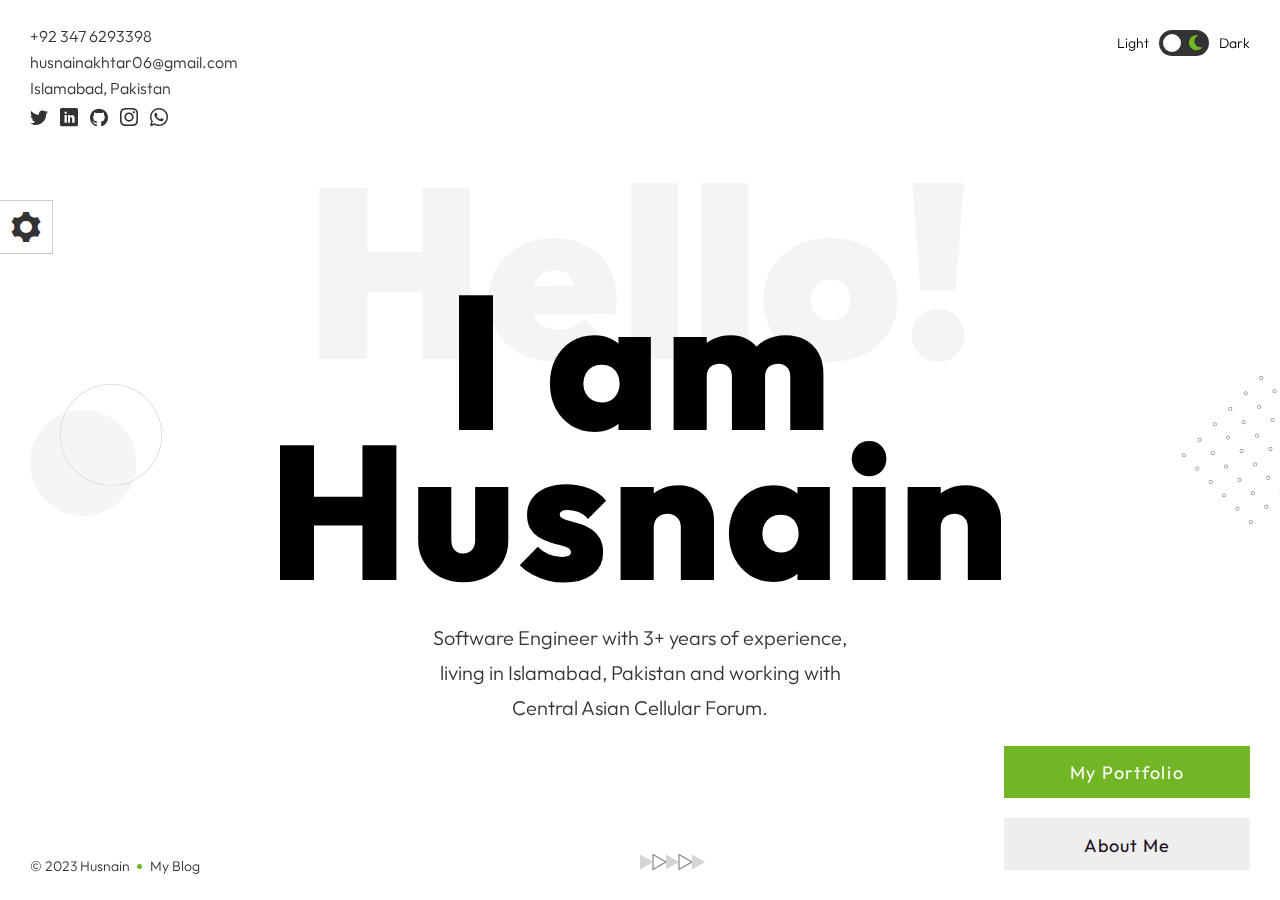
==== commit 22bb5775: "Add whatsapp button" ====
--- a/index.html
+++ b/index.html
@@ -130,6 +130,11 @@
               <i class="icon-instagram"></i>
             </a>
           </li>
+          <li>
+            <a href="https://wa.me/+923476293398" target="_blank">
+              <i class="icon-whatsapp"></i>
+            </a>
+          </li>
         </ul>
       </div>
       <!-- Social Media Profiles Ends -->
@@ -275,7 +280,7 @@
         <ul class="grid">
           <!-- Portfolio Single Item Starts -->
           <li class="item">
-            <img style="object-fit: contain;" src="https://cdn-icons-png.flaticon.com/512/732/732212.png"
+            <img style="object-fit: contain;" src="img/html-logo.png"
               alt="redux.js">
             <div class="title">
               <span>HTML</span>
@@ -283,21 +288,21 @@
           </li>
           <li class="item">
             <img style="object-fit: contain;"
-              src="https://upload.wikimedia.org/wikipedia/commons/thumb/6/62/CSS3_logo.svg/800px-CSS3_logo.svg.png"
+              src="img/css-logo.png"
               alt="redux.js">
             <div class="title">
               <span>CSS</span>
             </div>
           </li>
           <li class="item">
-            <img style="object-fit: contain;" src="https://cdn-icons-png.flaticon.com/512/5968/5968292.png"
+            <img style="object-fit: contain;" src="img/js-logo.png"
               alt="redux.js">
             <div class="title">
               <span>JavaScript</span>
             </div>
           </li>
           <li class="item">
-            <img style="object-fit: contain;" src="https://cdn-icons-png.flaticon.com/512/5968/5968381.png"
+            <img style="object-fit: contain;" src="img/ts-logo.png"
               alt="redux.js">
             <div class="title">
               <span>TypeScript</span>
@@ -305,7 +310,7 @@
           </li>
           <li class="item">
             <img style="object-fit: contain;"
-              src="https://upload.wikimedia.org/wikipedia/commons/thumb/a/a7/React-icon.svg/2300px-React-icon.svg.png"
+              src="img/react-logo.png"
               alt="react.js">
             <div class="title">
               <span>React.js</span>
@@ -313,20 +318,20 @@
           </li>
           <li class="item">
             <img style="object-fit: contain;"
-              src="https://seeklogo.com/images/N/next-js-logo-8FCFF51DD2-seeklogo.com.png" alt="next.js">
+              src="img/next-logo.png" alt="next.js">
             <div class="title">
               <span>Next.js</span>
             </div>
           </li>
           <li class="item">
-            <img style="object-fit: contain;" src="https://assets.stickpng.com/images/5848309bcef1014c0b5e4a9a.png"
+            <img style="object-fit: contain;" src="img/redux-logo.png"
               alt="redux.js">
             <div class="title">
               <span>Redux.js</span>
             </div>
           </li>
           <li class="item">
-            <img style="object-fit: contain;" src="https://static-00.iconduck.com/assets.00/node-js-icon-454x512-nztofx17.png"
+            <img style="object-fit: contain;" src="img/node-logo.png"
               alt="redux.js">
             <div class="title">
               <span>Node.js</span>
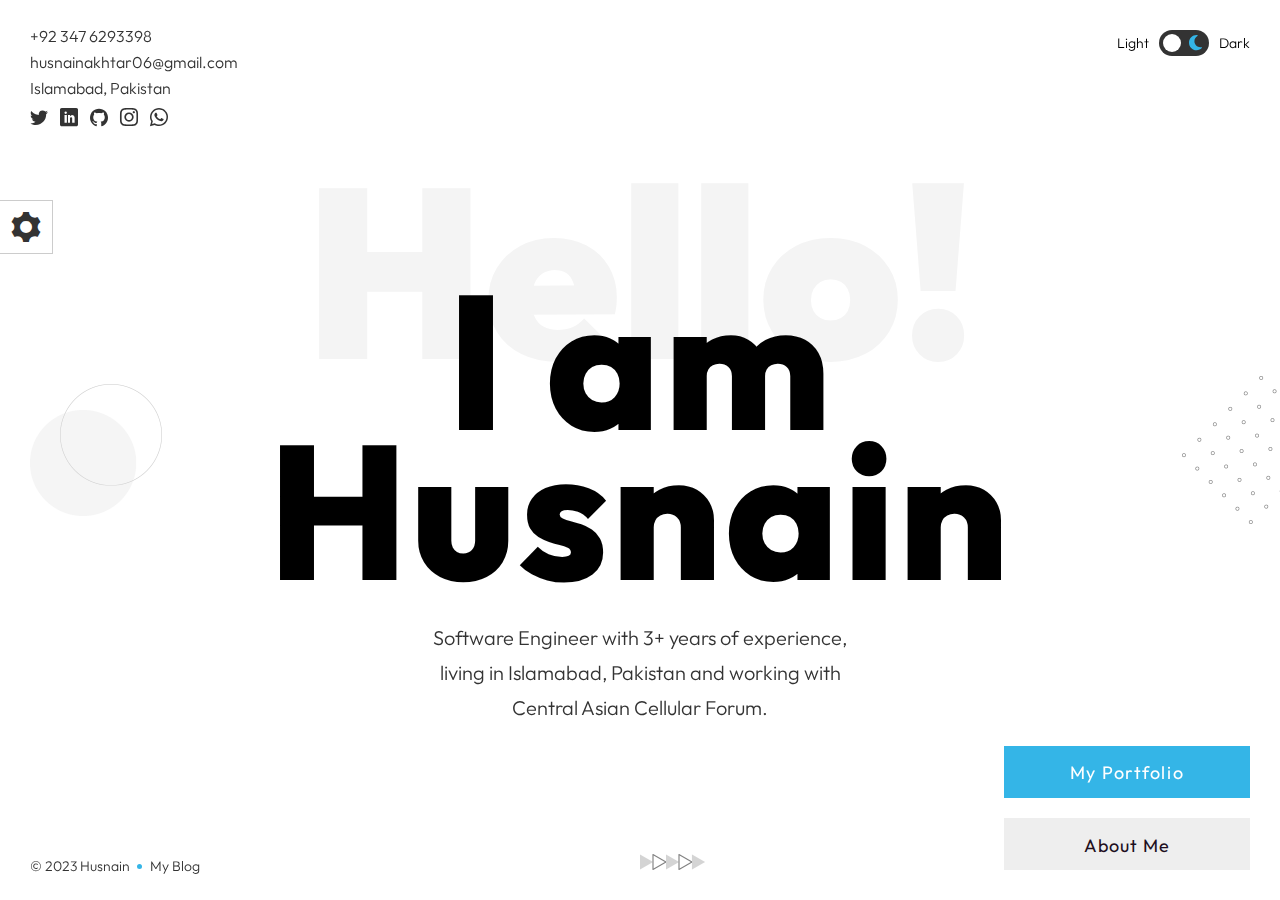
==== commit 081a76a4: "change theme" ====
--- a/index.html
+++ b/index.html
@@ -14,7 +14,7 @@
   <!-- Main CSS File -->
   <link rel="stylesheet" type="text/css" href="css/style.css">
   <!-- Main Color File -->
-  <link rel="stylesheet" type="text/css" href="css/skins/green.css">
+  <link rel="stylesheet" type="text/css" href="css/skins/blue2.css">
   <!-- Color Switcher - Only Demo -->
   <link rel="stylesheet" type="text/css" href="css/colorswitcher.css">
 
@@ -201,7 +201,7 @@
       <!-- Portfolio Heading Starts -->
       <div class="heading">
         <h2>Portfolio</h2>
-        <p>A few recent Projects that I have worked on</p>
+        <p>Some recent Projects that I have worked on</p>
       </div>
       <!-- Portfolio Heading Ends -->
       <!-- Portfolio Items Starts -->
@@ -224,49 +224,49 @@
         <!-- Portfolio Single Item Ends -->
         <!-- Portfolio Single Item Starts -->
         <li class="item" onclick="openItem(this)">
-          <img src="img/projects/project-3.jpg" alt="">
+          <img src="img/projects/techgater.png" alt="">
           <div class="title">
-            <span>Moscow</span>
+            <span>Techgater - Portfolio Web Application</span>
           </div>
         </li>
         <!-- Portfolio Single Item Ends -->
         <!-- Portfolio Single Item Starts -->
         <li class="item" onclick="openItem(this)">
-          <img src="img/projects/project-4.jpg" alt="">
+          <img src="img/projects/worldbigroup.png" alt="">
           <div class="title">
-            <span>New York</span>
+            <span>WorldBI Group - HTML Website</span>
           </div>
         </li>
         <!-- Portfolio Single Item Ends -->
         <!-- Portfolio Single Item Starts -->
         <li class="item" onclick="openItem(this)">
-          <img src="img/projects/project-5.jpg" alt="">
+          <img src="img/projects/ipurvey.png" alt="">
           <div class="title">
-            <span>Tokyo</span>
+            <span>IPurvey - Travel Booking and Details</span>
           </div>
         </li>
         <!-- Portfolio Single Item Ends -->
         <!-- Portfolio Single Item Starts -->
         <li class="item" onclick="openItem(this)">
-          <img src="img/projects/project-6.jpg" alt="">
+          <img src="img/projects/poolz.png" alt="">
           <div class="title">
-            <span>Budapest</span>
+            <span>Poolz - Investment App</span>
           </div>
         </li>
         <!-- Portfolio Single Item Ends -->
         <!-- Portfolio Single Item Starts -->
         <li class="item" onclick="openItem(this)">
-          <img src="img/projects/project-7.jpg" alt="">
+          <img src="img/projects/ozcensus.png" alt="">
           <div class="title">
-            <span>Sydney</span>
+            <span>Oz Census - Chatbot</span>
           </div>
         </li>
         <!-- Portfolio Single Item Ends -->
         <!-- Portfolio Single Item Starts -->
         <li class="item" onclick="openItem(this)">
-          <img src="img/projects/project-8.jpg" alt="">
+          <img src="img/projects/thefridayhabit.png" alt="">
           <div class="title">
-            <span>Amsterdam</span>
+            <span>The Friday Habit</span>
           </div>
         </li>
         <!-- Portfolio Single Item Ends -->
@@ -277,7 +277,7 @@
         <h2>Top Skills</h2>
         <p>Some of my expertise</p>
 
-        <ul class="grid">
+        <ul class="grid" style="margin-top: 20px;">
           <!-- Portfolio Single Item Starts -->
           <li class="item">
             <img style="object-fit: contain;" src="img/html-logo.png"
@@ -590,11 +590,11 @@
         <!-- Portfolio Single Item Details Starts -->
         <div class="details">
           <div class="heading">
-            <img src="img/projects/project-3-big.jpg" alt="">
+            <img src="img/projects/techgater.png" alt="">
             <div>
               <div>
-                <h2>Moscow</h2>
-                <span>Mobile App</span>
+                <h2>Techgater - A Portfolio Web Application</h2>
+                <span>Progressive Web Application</span>
               </div>
             </div>
           </div>
@@ -602,7 +602,7 @@
             <ul>
               <li>
                 <span>Client :</span>
-                <span>Graphicriver</span>
+                <span>Techgater IT Solutions</span>
               </li>
               <li>
                 <span>Duration :</span>
@@ -610,14 +610,14 @@
               </li>
               <li>
                 <span>Role :</span>
-                <span>Backend</span>
+                <span>Frontend</span>
               </li>
               <li>
                 <span>Frameworks : </span>
-                <span>Java, Spring Boot</span>
+                <span>React.js, Material-UI, Redux-Toolkit</span>
               </li>
             </ul>
-            <a href="#" target="_blank" class="btn-secondary">
+            <a href="https://www.techgater.com/" target="_blank" class="btn-secondary">
               <div>
                 <span> Preview </span>
                 <span> Preview </span>
@@ -687,11 +687,11 @@
         <!-- Portfolio Single Item Details Starts -->
         <div class="details">
           <div class="heading">
-            <img src="img/projects/project-4-big.jpg" alt="">
+            <img src="img/projects/worldbigroup.png" alt="">
             <div>
               <div>
-                <h2>New York</h2>
-                <span>Web App</span>
+                <h2>WorldBI Group</h2>
+                <span>Website</span>
               </div>
             </div>
           </div>
@@ -699,22 +699,22 @@
             <ul>
               <li>
                 <span>Client :</span>
-                <span>Videohive</span>
+                <span>WorldBI Group</span>
               </li>
               <li>
                 <span>Duration :</span>
-                <span>2 years</span>
+                <span>3 months</span>
               </li>
               <li>
                 <span>Role :</span>
-                <span>Manager</span>
+                <span>Frontend Developer</span>
               </li>
               <li>
                 <span>Frameworks : </span>
-                <span>Jira, Google Sheets</span>
+                <span>HTML, CSS, Bootstrap</span>
               </li>
             </ul>
-            <a href="#" target="_blank" class="btn-secondary">
+            <a href="https://worldbigroup.com/" target="_blank" class="btn-secondary">
               <div>
                 <span> Preview </span>
                 <span> Preview </span>
@@ -784,11 +784,11 @@
         <!-- Portfolio Single Item Details Starts -->
         <div class="details">
           <div class="heading">
-            <img src="img/projects/project-5-big.jpg" alt="">
+            <img src="img/projects/ipurvey.png" alt="">
             <div>
               <div>
-                <h2>Tokyo</h2>
-                <span>Mobile App</span>
+                <h2>iPurvey - Travel Booking and Details</h2>
+                <span></span>
               </div>
             </div>
           </div>
@@ -796,22 +796,22 @@
             <ul>
               <li>
                 <span>Client :</span>
-                <span>Audiojungle</span>
+                <span>Mr. Kevin</span>
               </li>
               <li>
                 <span>Duration :</span>
-                <span>4 months</span>
+                <span>6 months</span>
               </li>
               <li>
                 <span>Role :</span>
-                <span>Frontend</span>
+                <span>Frontend Architect</span>
               </li>
               <li>
                 <span>Frameworks :</span>
-                <span>Html, Css, jQuery</span>
+                <span>React.js, Material-UI, Tailwind CSS</span>
               </li>
             </ul>
-            <a href="#" target="_blank" class="btn-secondary">
+            <a href="https://ipurvey.com/" target="_blank" class="btn-secondary">
               <div>
                 <span> Preview </span>
                 <span> Preview </span>
@@ -881,11 +881,11 @@
         <!-- Portfolio Single Item Details Starts -->
         <div class="details">
           <div class="heading">
-            <img src="img/projects/project-6-big.jpg" alt="">
+            <img src="img/projects/poolz.png" alt="">
             <div>
               <div>
-                <h2>Budapest</h2>
-                <span>Web App</span>
+                <h2>Poolz</h2>
+                <span>Investment Application</span>
               </div>
             </div>
           </div>
@@ -893,7 +893,7 @@
             <ul>
               <li>
                 <span>Client :</span>
-                <span>Photodune</span>
+                <span>Fiverr Client</span>
               </li>
               <li>
                 <span>Duration :</span>
@@ -901,14 +901,14 @@
               </li>
               <li>
                 <span>Role :</span>
-                <span>Tech Lead</span>
+                <span>React Developer</span>
               </li>
               <li>
                 <span> Frameworks : </span>
                 <span>Next JS, React</span>
               </li>
             </ul>
-            <a href="#" target="_blank" class="btn-secondary">
+            <a href="https://www.poolz.finance/" target="_blank" class="btn-secondary">
               <div>
                 <span> Preview </span>
                 <span> Preview </span>
@@ -978,11 +978,11 @@
         <!-- Portfolio Single Item Details Starts -->
         <div class="details">
           <div class="heading">
-            <img src="img/projects/project-7-big.jpg" alt="">
+            <img src="img/projects/ozcensus.png" alt="">
             <div>
               <div>
-                <h2>Sydney</h2>
-                <span>Mobile App</span>
+                <h2>Oz Census - A Chatbot for research purposes</h2>
+                <span>Web & Mobile App</span>
               </div>
             </div>
           </div>
@@ -990,7 +990,7 @@
             <ul>
               <li>
                 <span>Client :</span>
-                <span>3D Ocean</span>
+                <span>bot44.com</span>
               </li>
               <li>
                 <span>Duration :</span>
@@ -998,11 +998,11 @@
               </li>
               <li>
                 <span>Role :</span>
-                <span>Backend</span>
+                <span>Frontend Development</span>
               </li>
               <li>
                 <span>Frameworks :</span>
-                <span>MySQL, Node JS</span>
+                <span>React.js, Fluent-UI</span>
               </li>
             </ul>
             <a href="#" target="_blank" class="btn-secondary">
@@ -1075,11 +1075,11 @@
         <!-- Portfolio Single Item Details Starts -->
         <div class="details">
           <div class="heading">
-            <img src="img/projects/project-8-big.jpg" alt="">
+            <img src="img/projects/thefridayhabit.png" alt="">
             <div>
               <div>
-                <h2>Amsterdam</h2>
-                <span>Web App</span>
+                <h2>The Friday Habit - Podcasts</h2>
+                <span>Web Application</span>
               </div>
             </div>
           </div>
@@ -1087,7 +1087,7 @@
             <ul>
               <li>
                 <span>Client :</span>
-                <span>Envato</span>
+                <span>Fiverr Client</span>
               </li>
               <li>
                 <span>Duration :</span>
@@ -1099,10 +1099,10 @@
               </li>
               <li>
                 <span>Frameworks :</span>
-                <span>Sketch, Figma</span>
+                <span>Figma, React, Fluent-UI</span>
               </li>
             </ul>
-            <a href="#" target="_blank" class="btn-secondary">
+            <a href="https://www.thefridayhabit.com/" target="_blank" class="btn-secondary">
               <div>
                 <span> Preview </span>
                 <span> Preview </span>
@@ -1211,7 +1211,7 @@
             </div>
             <div class="facts">
               <div class="box-stats">
-                <h4>3+</h4>
+                <h4>3</h4>
                 <p>years <span>experience</span>
                 </p>
               </div>
--- a/css/skins/blue2.css
+++ b/css/skins/blue2.css
@@ -0,0 +1,60 @@
+/* =================================================================== */
+/* Blue2 #34b5e7
+====================================================================== */
+
+.accent,
+.social ul li a:hover,
+.leftbottom > a:hover,
+.meta i {
+    color: #34b5e7;
+}
+
+.btn-primary-rtl,
+.yes,
+.btn-primary,
+.home .home-content h1:before,
+.title,
+.squares div:nth-child(n+10),
+.arrow:before,
+.arrow:after,
+.arrow-inner:after,
+.arrow-inner:before,
+.home .home-content p:before,
+.portfolio-grid .heading p:before,
+.about .box-stats p:before,
+.portfolio-items .details .heading > div,
+.portfolio-items .details .heading > div:before,
+.btn-secondary:before,
+.btn-secondary:hover,
+.freelance>span:before,
+.layers > div:first-child,
+.layers > div:nth-child(3),
+.layers > div:nth-child(5),
+.leftbottom > a:before,
+.blog-page .blog-content .post .category,
+.blog-page .loadmore span {
+    background-color: #34b5e7;
+}
+
+.portfolio-items .details .heading > div:after,
+.loader {
+    border-top-color: #34b5e7;
+}
+
+.arrow svg.hover path,
+.social ul.social li a:hover svg,
+.skin svg path {
+    fill: #34b5e7;
+}
+
+.about .content .img-container:before {
+    border: 4px solid #34b5e7;
+}
+
+@media (max-width: 767px)  {
+
+    .about .box-stats h4:after {
+        color: #34b5e7;
+    }
+
+}